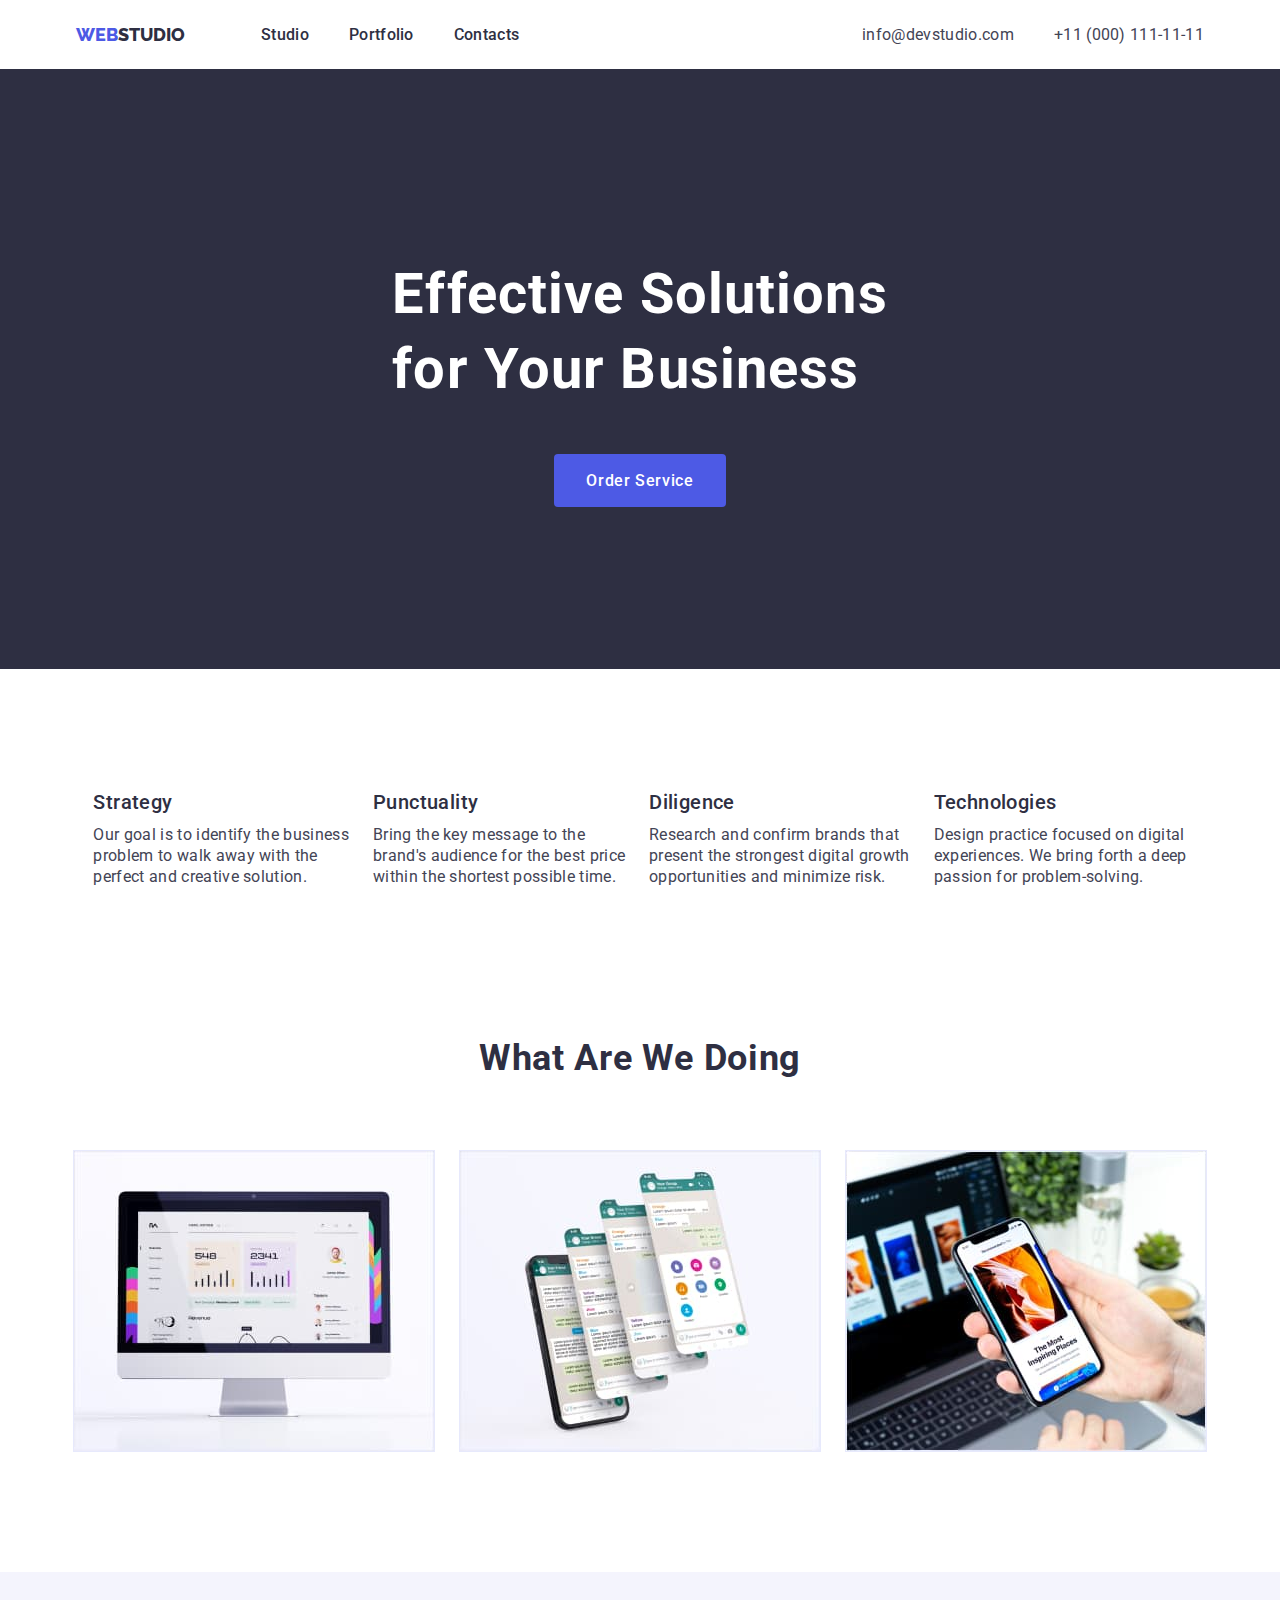
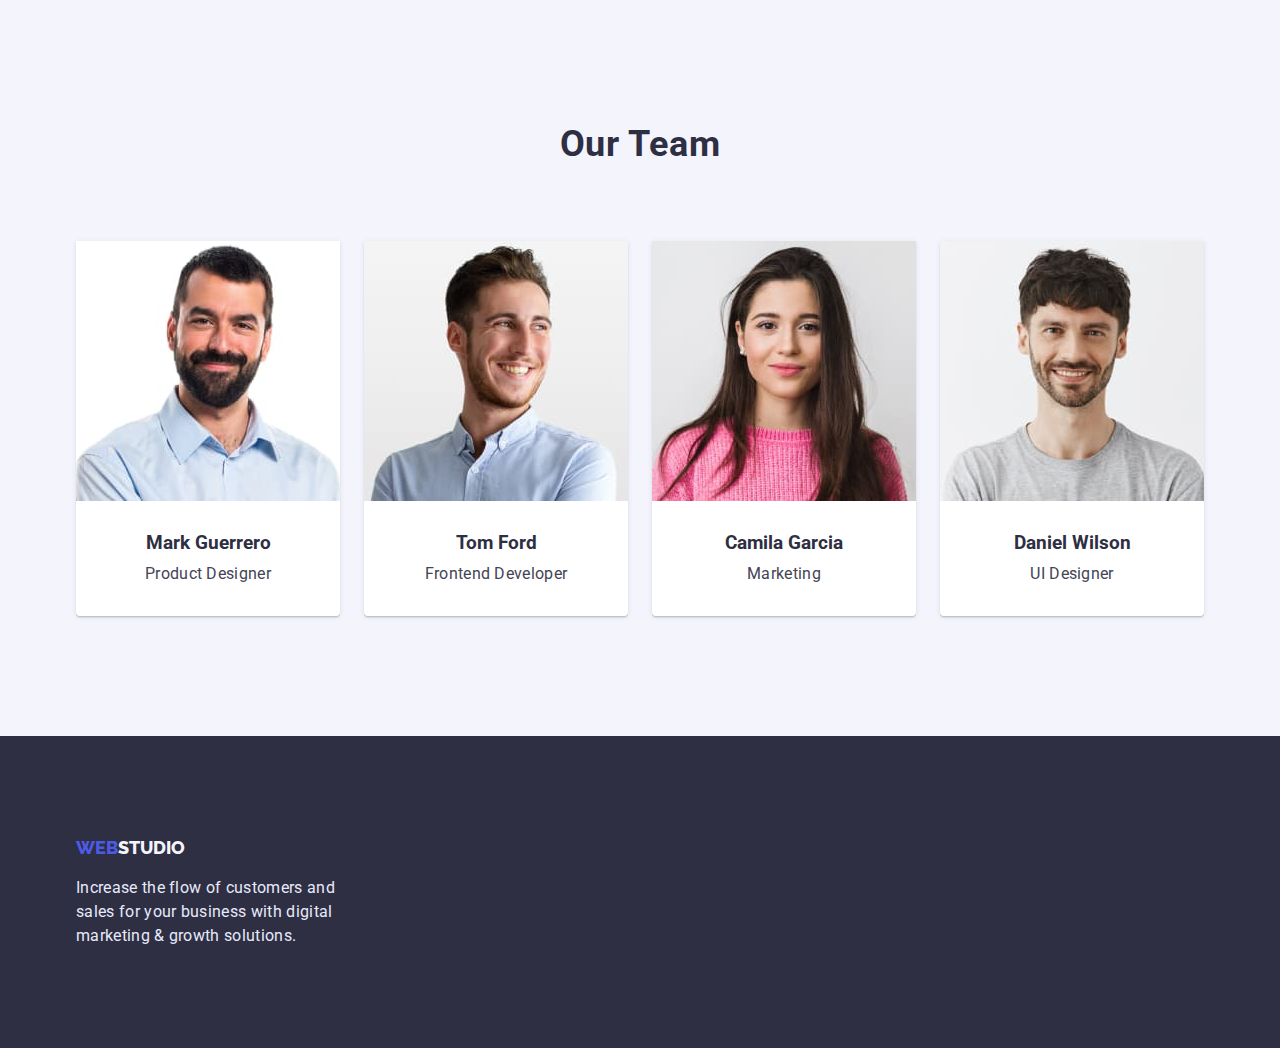
==== index.html @ da1dea9c "ok" ====
<!DOCTYPE html>
<html lang="en">
  <head>
    <meta charset="UTF-8" />
    <meta http-equiv="X-UA-Compatible" content="IE=edge" />
    <meta name="viewport" content="width=device-width, initial-scale=1.0" />
    <title>Main Page</title>
    <link rel="preconnect" href="https://fonts.googleapis.com" />
    <link rel="preconnect" href="https://fonts.gstatic.com" crossorigin />
    <link
      href="https://fonts.googleapis.com/css2?family=Raleway:wght@800&family=Roboto:wght@400;500;700&display=swap"
      rel="stylesheet"
    />
    <link
      rel="stylesheet"
      href="https://cdnjs.cloudflare.com/ajax/libs/modern-normalize/1.1.0/modern-normalize.min.css"
    />
    <link href="./css/styles.css" rel="stylesheet" />
  </head>
  <body>
    <header class="section">
      <div class="container">
        <nav class="main-nav">
          <a class="logo-studio link" href="./index.html">
            <span class="web-logo link">WEB</span>STUDIO</a
          >
          <ul class="list site-nav">
            <li class="item">
              <a class="link-header link" href="./index.html">Studio</a>
            </li>
            <li class="item">
              <a class="link-header link" href="./portfolio.html">Portfolio</a>
            </li>
            <li class="item">
              <a class="link-header link" href="">Contacts</a>
            </li>
          </ul>
          <ul class="list tele-mail">
            <li class="contact">
              <a class="link site-contact" href="mailto:info@devstudio.com"
                >info@devstudio.com</a
              >
            </li>
            <li class="contact">
              <a class="link site-contact" href="tel:+110001111111"
                >+11 (000) 111-11-11</a
              >
            </li>
          </ul>
        </nav>
      </div>
    </header>
    <main>
      <section class="hero">
        <div class="container hero-block">
          <h1 class="hero-text">
            Effective Solutions<br />
            for Your Business
          </h1>
          <button class="hero-btn" type="button">Order Service</button>
        </div>
      </section>
      <section class="section feature">
        <div class="container">
          <h2 class="visually-hidden">section 2 main</h2>
          <ul class="list characteristic">
            <li class="title-info">
              <h3 class="title">Strategy</h3>
              <p class="title-text">
                Our goal is to identify the business<br />
                problem to walk away with the<br />
                perfect and creative solution.
              </p>
            </li>
            <li class="title-info">
              <h3 class="title">Punctuality</h3>
              <p class="title-text">
                Bring the key message to the<br />
                brand's audience for the best price <br />within the shortest
                possible time.
              </p>
            </li>
            <li class="title-info">
              <h3 class="title">Diligence</h3>
              <p class="title-text">
                Research and confirm brands that<br />
                present the strongest digital growth <br />opportunities and
                minimize risk.
              </p>
            </li>
            <li class="title-info">
              <h3 class="title">Technologies</h3>
              <p class="title-text">
                Design practice focused on digital <br />experiences. We bring
                forth a deep <br />passion for problem-solving.
              </p>
            </li>
          </ul>
        </div>
      </section>
      <section class="section team">
        <div class="container">
          <h2 class="main-page">What are we doing</h2>
          <ul class="list page-doing">
            <li class="we-are">
              <img
                src="./images/photo1.jpg"
                alt="we are make computer with an open web page"
                width="360"
              />
            </li>
            <li class="we-are">
              <img
                src="./images/photo2.jpg"
                alt="we are make new application design"
                width="360"
              />
            </li>
            <li class="we-are">
              <img
                src="./images/photo3.jpg"
                alt="we are make new themes"
                width="360"
              />
            </li>
          </ul>
        </div>
      </section>
      <section class="section main-style">
        <div class="container">
          <h2 class="main-team">Our Team</h2>
          <ul class="list team-name">
            <li class="team-info">
              <img
                src="./images/photo4.jpg.jpg"
                alt="Portfolio Mark"
                width="264"
                height="260"
              />
              <div class="card-block">
                <h3 class="card-title">Mark Guerrero</h3>
                <p class="title-professional">Product Designer</p>
              </div>
            </li>
            <li class="team-info">
              <img
                src="./images/photo5.jpg.jpg"
                alt="Portfolio Tom"
                width="264"
                height="260"
              />
              <div class="card-block">
                <h3 class="card-title">Tom Ford</h3>
                <p class="title-professional">Frontend Developer</p>
              </div>
            </li>
            <li class="team-info">
              <img
                src="./images/photo6.jpg.jpg"
                alt="Portfolio Camila"
                width="264"
                height="260"
              />
              <div class="card-block">
                <h3 class="card-title">Camila Garcia</h3>
                <p class="title-professional">Marketing</p>
              </div>
            </li>
            <li class="team-info">
              <img
                src="./images/photo7.jpg.jpg"
                alt="Portfolio Daniel"
                width="264"
                height="260"
              />
              <div class="card-block">
                <h3 class="card-title">Daniel Wilson</h3>
                <p class="title-professional">UI Designer</p>
              </div>
            </li>
          </ul>
        </div>
      </section>
    </main>
    <footer class="footer">
      <div class="container footer-block">
        <a class="logo-footer link" href="./index.html">
          <span class="web-logo link">WEB</span>STUDIO</a
        >
        <p class="post-footer">
          Increase the flow of customers and<br />
          sales for your business with digital<br />
          marketing & growth solutions.
        </p>
      </div>
    </footer>
  </body>
</html>
---- css/styles.css ----
:root {
  --primary-header: #ffffff;
  --primary-footer: #2e2f42;
  --hover-focus: #4d5ae5;
  --btn: #4d5ae5;
  --pressed-state: #404bbf;
  --dark: #2e2f42;
  --success: #31d0aa;
  --text: #434455;
  --subtle-text: #8e8f99;
  --accent: #e7e9fc;
  --light: #f4f4fd;
}
* {
  box-sizing: border-box;
}

/*---------------------------------BLOK----------------------------------------------------------------------*/
h1 h2 h3 h4 h5 h6 {
  margin: 0;
  padding: 0;
}
p {
  margin: 0;
  padding: 0;
}

img {
  display: block;
}

.container {
  margin-left: auto;
  margin-right: auto;
  width: 1158px;
  padding-left: 15px;
  padding-right: 15px;
}

body {
  font-family: "Roboto", sans-serif;
  background-color: var(--primary-header);
  color: var(--primary-footer);
}
.visually-hidden {
  padding: 0;
  margin: 0;
  position: absolute;
  width: 1px;
  height: 1px;
  margin: -1px;
  border: 0;
  padding: 0;
  white-space: nowrap;
  clip-path: inset(100%);
  clip: rect(0 0 0 0);
  overflow: hidden;
}

.header {
  margin-left: auto;
  margin-right: auto;
  margin-bottom: 96px;
  border-bottom: 1px solid var(--accent);
  box-shadow: 0px 2px 1px rgba(46, 47, 66, 0.08),
    0px 1px 1px rgba(46, 47, 66, 0.16), 0px 1px 6px rgba(46, 47, 66, 0.08);
}

.list {
  padding: 0;
  margin: 0;
  list-style: none;
}
.link {
  text-decoration: none;
}

/*header index.html*/
.main-nav {
  align-items: center;
  display: flex;
}

.web-logo {
  color: var(--btn);
}
.web-logo:hover,
.web-logo:focus {
  color: var(--btn);
}
.web-logo {
  font-family: "Raleway", sans-serif;
  font-weight: 800;
  font-size: 18px;
  line-height: 1.33;
}

.logo-studio {
  margin-right: 76px;
}

.logo-studio {
  color: var(--dark);
}
.logo-studio:hover,
.logo-studio:focus {
  color: var(--dark);
}
.logo-studio {
  font-family: "Raleway", sans-serif;
  font-weight: 800;
  font-size: 18px;
  line-height: 1.33;
}
.link-header {
  color: var(--dark);
}
.link-header:hover,
.link-header:focus {
  color: var(--hover-focus);
}
.site-nav .item:not(:last-child) {
  margin-right: 40px;
}
.site-nav {
  display: flex;
}
.link-header {
  padding-top: 24px;
  padding-bottom: 24px;
  font-weight: 500;
  font-size: 16px;
  line-height: 1.33;
  letter-spacing: 0.02em;
}
.site-contact {
  color: var(--text);
}

.site-contact {
  display: block;
  padding-top: 24px;
  padding-bottom: 24px;
}

.site-contact:hover,
.site-contact:focus {
  color: var(--hover-focus);
}
.site-contact {
  font-size: 16px;
  line-height: 1.33;
  letter-spacing: 0.02em;
}
.tele-mail {
  font-style: normal;
  display: flex;
}
.tele-mail .contact:not(:last-child) {
  margin-right: 40px;
}
.tele-mail {
  margin-left: auto;
}

/*----------------------------hero index.html------------------------*/
.hero {
  height: 600px;
  padding-top: 188px;
  padding-bottom: 188px;
}

.hero {
  background-color: var(--dark);
}

.hero-btn {
  cursor: pointer;
  text-align: center;
  display: inline-block;
  border: var(--btn);
  padding: 16px 32px;
  border-radius: 4px;
  min-width: 169px;
  background-color: var(--btn);
  color: var(--primary-header);
}
.hero-btn:hover,
.hero-btn:focus {
  color: var(--primary-header);
}
.hero-btn:hover,
.hero-btn:focus {
  box-shadow: 0px 4px 4px rgba(0, 0, 0, 0.15);
  background-color: var(--hover-focus);
}

.hero-btn {
  display: flex;
  justify-content: center;
  margin: 0px auto;
  font-family: inherit;
  font-weight: 500;
  font-size: 16px;
  line-height: 1.33;
  letter-spacing: 0.04em;
}
.hero-btn {
  background-color: var(--btn);
}
.hero-btn:hover,
.hero-btn:focus {
  background-color: var(--pressed-state);
}

.hero-text {
  display: flex;
  justify-content: center;
  padding-bottom: 48px;
  margin: 0px auto;
  color: var(--primary-header);
  font-size: 56px;
  line-height: 1.33;
  letter-spacing: 0.02em;
}

/*-----------------------we-are-------------------*/

.page-doing {
  display: flex;
  justify-content: center;
  padding-bottom: 120px;
}
.we-are:not(:last-child) {
  margin-right: 24px;
}

.we-are {
  border: 1px solid #e7e9fc;
}

/*title index.html*/
.main-page {
  display: flex;
  justify-content: center;
  margin-bottom: 72px;
}

.main-page {
  font-weight: 700;
  font-size: 36px;
  line-height: 40px;
  text-align: center;
  letter-spacing: 0.02em;
  text-transform: capitalize;
  color: var(--dark);
}

.feature {
  padding-top: 120px;
  padding-bottom: 120px;
}

.team-info:not(:last-child) {
  margin-right: 24px;
}

.team-info {
  background-color: var(--primary-header);
  box-shadow: 0px 1px 6px rgba(46, 47, 66, 0.08),
    0px 1px 1px rgba(46, 47, 66, 0.16), 0px 2px 1px rgba(46, 47, 66, 0.08);
  border-radius: 0px 0px 4px 4px;
}

.card-title {
  display: flex;
  justify-content: center;
  padding: 0;
  margin: 0;
  margin-bottom: 8px;
  color: var(--dark);
}
.title {
  padding: 0;
  margin: 0;
  margin-bottom: 8px;
  font-weight: 500;
  font-size: 20px;
  line-height: 1.33;
  letter-spacing: 0.02em;
}

.characteristic {
  display: flex;
  justify-content: center;
}

.title-info:not(:last-child) {
  margin-right: 24px;
}

.title {
  color: var(--dark);
}
.our-team {
  background-color: var(--light);
}

.card-block {
  padding-top: 32px;
  padding-bottom: 32px;
}

.team-name {
  display: flex;
  justify-content: center;
}

.title-text:not(:last-child) {
  margin-right: 24px;
}
.title-text {
  padding: 0;
  margin: 0;
  font-size: 16px;
  line-height: 1.33;
  letter-spacing: 0.02em;
}
.title-text {
  color: var(--text);
}

.title-professional {
  display: flex;
  justify-content: center;
  font-size: 16px;
  line-height: 1.33;
  letter-spacing: 0.02em;
  color: var(--text);
}

.main-team {
  display: flex;
  justify-content: center;
  margin-bottom: 72px;
  font-size: 36px;
  line-height: 1.33;
  letter-spacing: 0.02em;
}

.main-style {
  padding-top: 120px;
  padding-bottom: 120px;
  background-color: #f4f4fd;
}

.main-team {
  color: var(--dark);
}

/*menu portfolio----------------*/
.header-portfolio {
  border-bottom: 1px solid var(--accent);
  box-shadow: 0px 2px 1px rgba(46, 47, 66, 0.08),
    0px 1px 1px rgba(46, 47, 66, 0.16), 0px 1px 6px rgba(46, 47, 66, 0.08);
}

.btn-portfolio {
  padding-top: 96px;
  padding-bottom: 120px;
}

.work-results {
  display: flex;
  flex-wrap: wrap;
}

.project-card:nth-child(-n + 6) {
  margin-bottom: 48px;
}
.project-card:nth-child(3n) {
  margin-right: 0;
}
.project-card {
  width: 360px;
  margin-right: 24px;
}

.blok-contact {
  font-style: normal;
  display: flex;
  margin-left: auto;
}

.blok-contact .contact:not(:last-child) {
  margin-right: 40px;
}

/*nav-portfolio-------------------------------------*/

/*btn----------------------------------*/
.link-btn:hover,
.link-btn:focus {
  background-color: var(--pressed-state);
  color: var(--primary-header);
  box-shadow: 0px 3px 1px rgba(0, 0, 0, 0.1), 0px 2px 1px rgba(0, 0, 0, 0.08),
    0px 2px 2px rgba(0, 0, 0, 0.12);
}

.btn-block {
  margin-bottom: 72px;
  justify-content: center;
  display: flex;
}

.btn-portfolio .button:not(:last-child) {
  margin-right: 24px;
}
.link-btn {
  display: inline-block;
  text-align: center;
  border: 1px solid #e7e9fc;
  padding: 12px 24px;
  border-radius: 4px;

  cursor: pointer;
  color: var(--btn);
  background-color: var(--accent);
}
.link-btn {
  font-family: inherit;
  font-weight: 500;
  font-size: 16px;
  line-height: 1.33;
  letter-spacing: 0.04em;
}
/*-------------------------BTN-----------------------*/
.btn-all {
  min-width: 69px;
  min-height: 48px;
}
.btn-site {
  min-width: 116px;
  min-height: 48px;
}
.btn-app {
  min-width: 78px;
  min-height: 48px;
}
.btn-design {
  min-width: 101px;
  min-height: 48px;
}
.btn-marketing {
  min-width: 126px;
  min-height: 48px;
}
/*-----------------------------Btn________---------*/

.card {
  display: block;
  padding: 32px 0px 32px 16px;
}
.card {
  border-bottom: 1px solid var(--accent);
}
.card {
  border-left: 1px solid var(--accent);
}

.card {
  border-right: 1px solid var(--accent);
}

.title-project {
  margin: 0px;
  padding: 0;
  color: var(--text);
}

/*-----------------------------footer--------------------------*/
.footer {
  margin-left: auto;
  margin-right: auto;
  padding-top: 100px;
  padding-bottom: 100px;
}

.footer {
  background-color: var(--primary-footer);
}

.logo-footer {
  display: block;
  font-family: "Raleway", sans-serif;
  font-weight: 800;
  font-size: 18px;
  line-height: 1.33;
  margin-bottom: 16px;
}

.logo-footer {
  color: var(--light);
}
.logo-footer:hover,
.logo-footer:focus {
  color: var(--light);
}

.post-footer {
  padding: 0;
  margin: 0;
  font-size: 16px;
  line-height: 24px;
  letter-spacing: 0.02em;
  color: var(--accent);
}
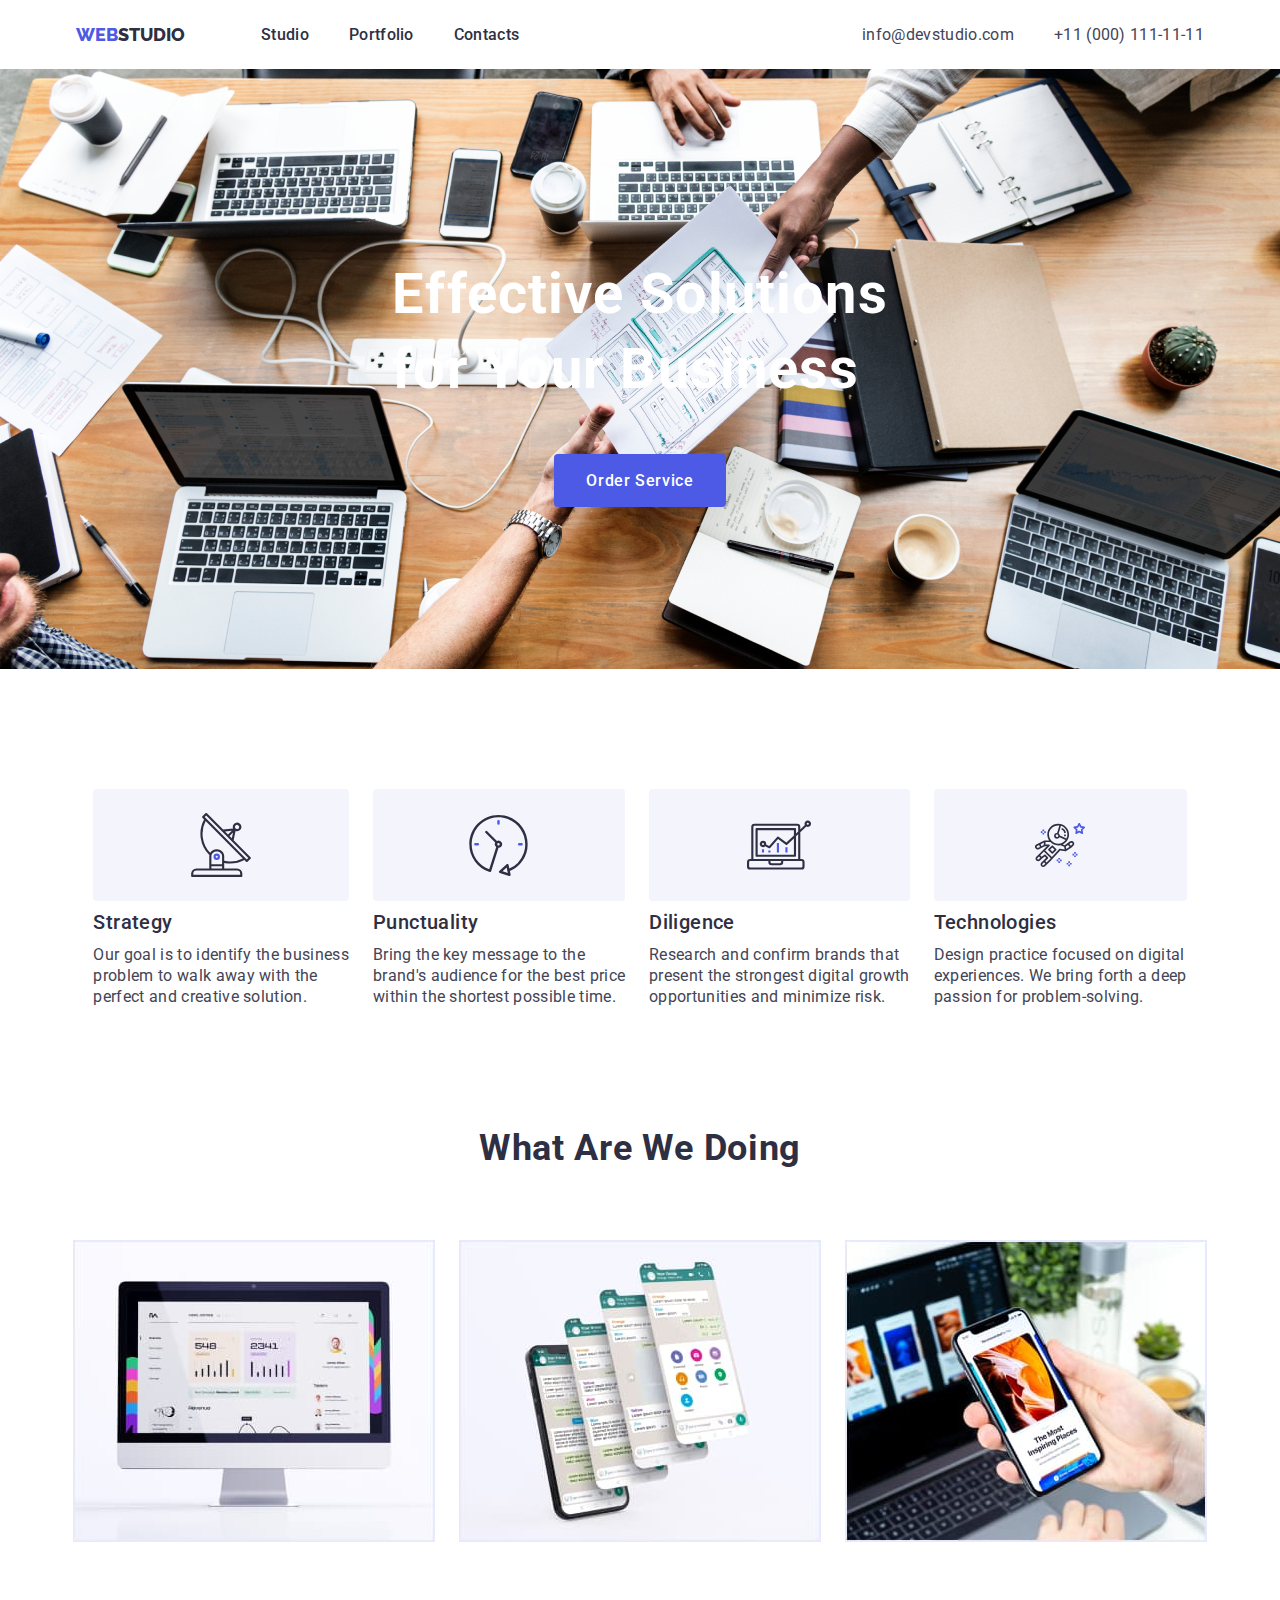
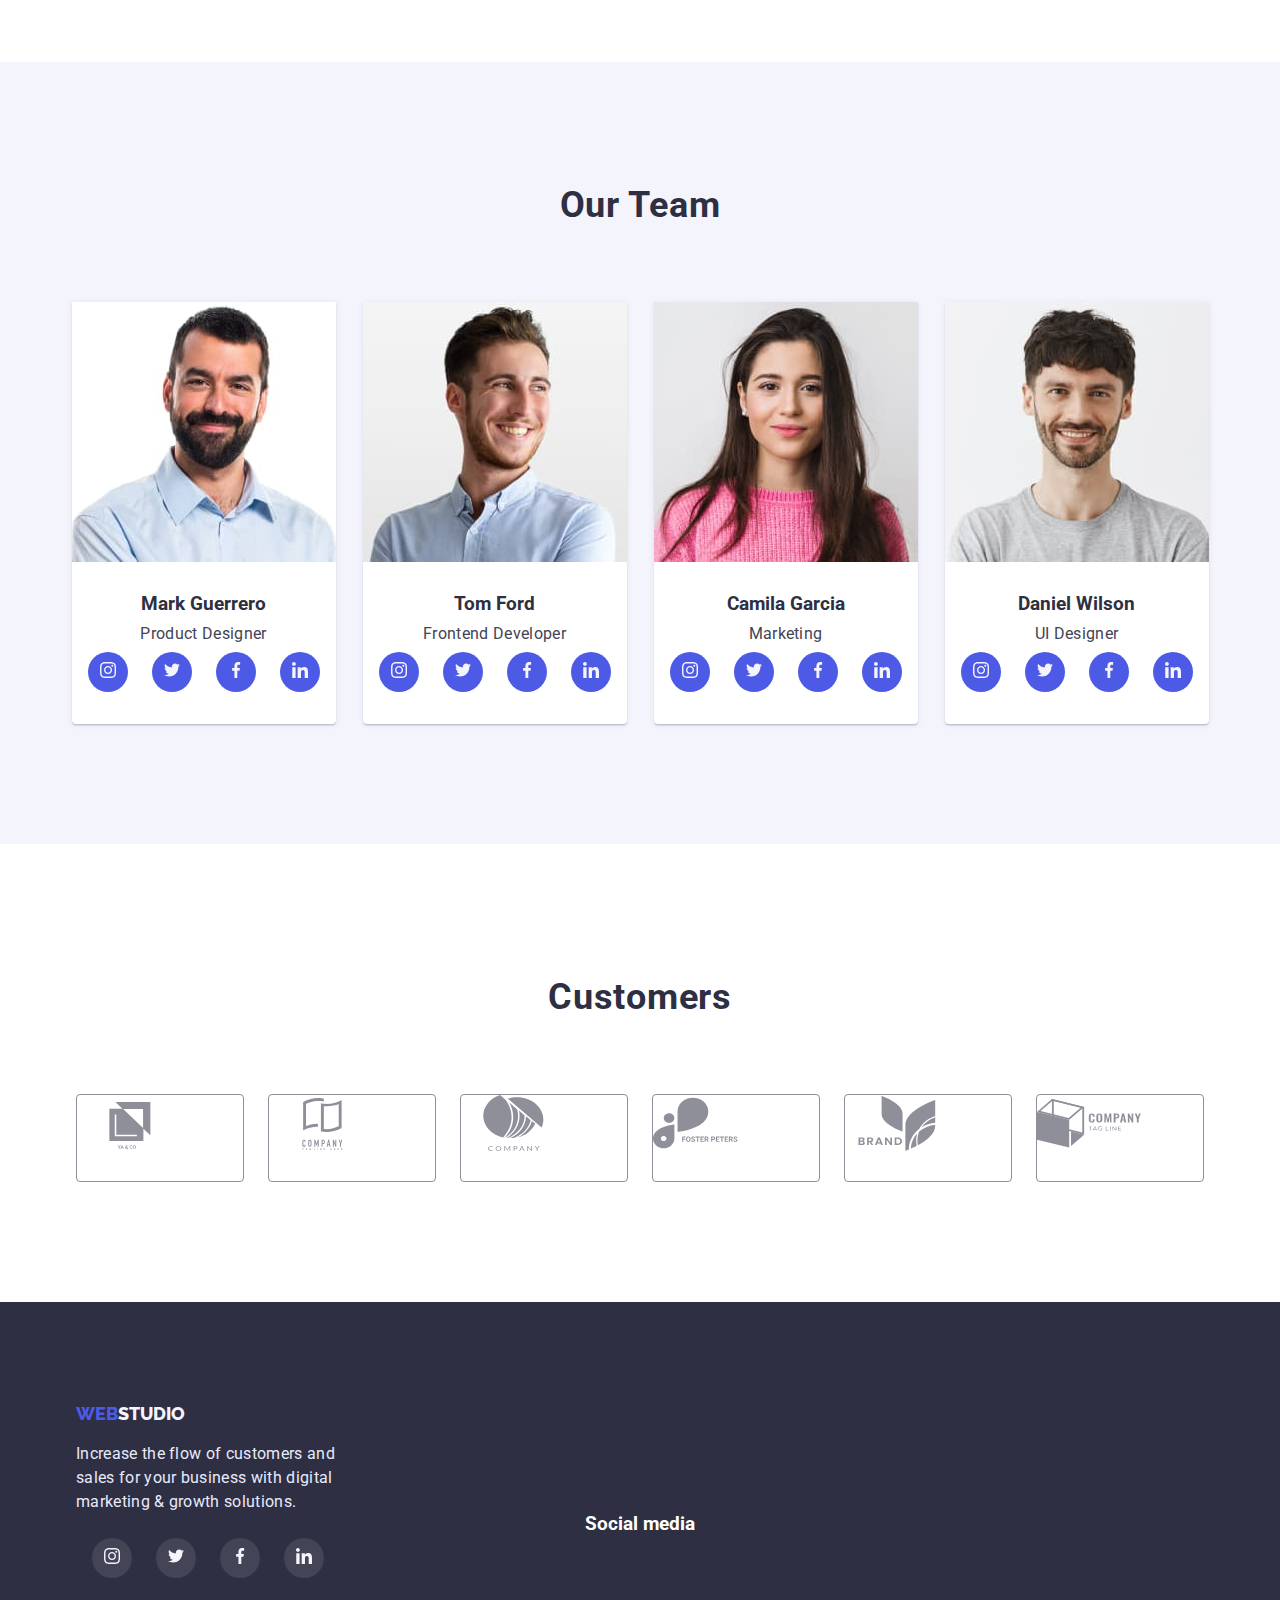
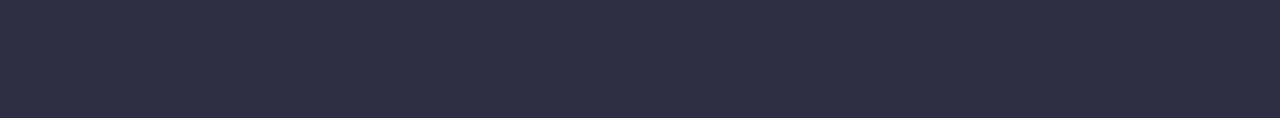
==== commit 77f74d67: "icon logo partners" ====
--- a/index.html
+++ b/index.html
@@ -51,7 +51,7 @@
       </div>
     </header>
     <main>
-      <section class="hero">
+      <section class="hero overlay">
         <div class="container hero-block">
           <h1 class="hero-text">
             Effective Solutions<br />
@@ -64,7 +64,7 @@
         <div class="container">
           <h2 class="visually-hidden">section 2 main</h2>
           <ul class="list characteristic">
-            <li class="title-info">
+            <li class="title-info antenna">
               <h3 class="title">Strategy</h3>
               <p class="title-text">
                 Our goal is to identify the business<br />
@@ -72,7 +72,7 @@
                 perfect and creative solution.
               </p>
             </li>
-            <li class="title-info">
+            <li class="title-info clock">
               <h3 class="title">Punctuality</h3>
               <p class="title-text">
                 Bring the key message to the<br />
@@ -80,7 +80,7 @@
                 possible time.
               </p>
             </li>
-            <li class="title-info">
+            <li class="title-info diagram">
               <h3 class="title">Diligence</h3>
               <p class="title-text">
                 Research and confirm brands that<br />
@@ -88,7 +88,7 @@
                 minimize risk.
               </p>
             </li>
-            <li class="title-info">
+            <li class="title-info astronaut">
               <h3 class="title">Technologies</h3>
               <p class="title-text">
                 Design practice focused on digital <br />experiences. We bring
@@ -140,6 +140,44 @@
               <div class="card-block">
                 <h3 class="card-title">Mark Guerrero</h3>
                 <p class="title-professional">Product Designer</p>
+                <ul class="list  icon-team">
+                  <li class="icon-distance">
+                    <button class="btn-icon">
+                    <svg class="instagram">
+                      <use
+                        href="./images/icons.svg/icons.svg.svg#icon-instagram"
+                      ></use>
+                    </svg>
+                  </button>
+                  </li>
+                  <li class="icon-distance">
+                       <button class="btn-icon">
+                    <svg class="twitter">
+                      <use
+                        href="./images/icons.svg/icons.svg.svg#icon-twitter"
+                      ></use>
+                    </svg>
+                  </button>
+                  </li>
+                  <li  class="icon-distance">
+                     <button class="btn-icon">
+                    <svg class="facebook">
+                      <use
+                        href="./images/icons.svg/icons.svg.svg#icon-facebook"
+                      ></use>
+                    </svg>
+                  </button>
+                  </li>
+                  <li class="icon-distance">
+                     <button class="btn-icon">
+                    <svg class="linkedin">
+                      <use
+                        href="./images/icons.svg/icons.svg.svg#icon-linkedin"
+                      ></use>
+                    </svg>
+                  </button>
+                  </li>
+                </ul>
               </div>
             </li>
             <li class="team-info">
@@ -152,6 +190,44 @@
               <div class="card-block">
                 <h3 class="card-title">Tom Ford</h3>
                 <p class="title-professional">Frontend Developer</p>
+                  <ul class="list  icon-team">
+                  <li  class="icon-distance">
+                    <button class="btn-icon">
+                    <svg class="instagram">
+                      <use
+                        href="./images/icons.svg/icons.svg.svg#icon-instagram"
+                      ></use>
+                    </svg>
+                  </button>
+                  </li>
+                  <li  class="icon-distance">
+                       <button class="btn-icon">
+                    <svg class="twitter">
+                      <use
+                        href="./images/icons.svg/icons.svg.svg#icon-twitter"
+                      ></use>
+                    </svg>
+                  </button>
+                  </li>
+                  <li  class="icon-distance">
+                     <button class="btn-icon">
+                    <svg class="facebook">
+                      <use
+                        href="./images/icons.svg/icons.svg.svg#icon-facebook"
+                      ></use>
+                    </svg>
+                  </button>
+                  </li>
+                  <li  class="icon-distance">
+                     <button class="btn-icon">
+                    <svg class="linkedin">
+                      <use
+                        href="./images/icons.svg/icons.svg.svg#icon-linkedin"
+                      ></use>
+                    </svg>
+                  </button>
+                  </li>
+                </ul>
               </div>
             </li>
             <li class="team-info">
@@ -164,7 +240,46 @@
               <div class="card-block">
                 <h3 class="card-title">Camila Garcia</h3>
                 <p class="title-professional">Marketing</p>
+                <ul class="list  icon-team">
+                  <li  class="icon-distance">
+                    <button class="btn-icon">
+                    <svg class="instagram">
+                      <use
+                        href="./images/icons.svg/icons.svg.svg#icon-instagram"
+                      ></use>
+                    </svg>
+                  </button>
+                  </li>
+                  <li  class="icon-distance">
+                       <button class="btn-icon">
+                    <svg class="twitter">
+                      <use
+                        href="./images/icons.svg/icons.svg.svg#icon-twitter"
+                      ></use>
+                    </svg>
+                  </button>
+                  </li>
+                  <li  class="icon-distance">
+                     <button class="btn-icon">
+                    <svg class="facebook">
+                      <use
+                        href="./images/icons.svg/icons.svg.svg#icon-facebook"
+                      ></use>
+                    </svg>
+                  </button>
+                  </li>
+                  <li  class="icon-distance">
+                     <button class="btn-icon">
+                    <svg class="linkedin">
+                      <use
+                        href="./images/icons.svg/icons.svg.svg#icon-linkedin"
+                      ></use>
+                    </svg>
+                  </button>
+                  </li>
+                </ul>
               </div>
+              
             </li>
             <li class="team-info">
               <img
@@ -176,10 +291,96 @@
               <div class="card-block">
                 <h3 class="card-title">Daniel Wilson</h3>
                 <p class="title-professional">UI Designer</p>
-              </div>
-            </li>
+                  <ul class="list  icon-team">
+                  <li  class="icon-distance">
+                    <button class="btn-icon">
+                    <svg class="instagram">
+                      <use
+                        href="./images/icons.svg/icons.svg.svg#icon-instagram"
+                      ></use>
+                    </svg>
+                  </button>
+                  </li>
+                  <li  class="icon-distance">
+                       <button class="btn-icon">
+                    <svg class="twitter">
+                      <use
+                        href="./images/icons.svg/icons.svg.svg#icon-twitter"
+                      ></use>
+                    </svg>
+                  </button>
+                  </li>
+                  <li  class="icon-distance">
+                     <button class="btn-icon">
+                    <svg class="facebook">
+                      <use
+                        href="./images/icons.svg/icons.svg.svg#icon-facebook"
+                      ></use>
+                    </svg>
+                  </button>
+                  </li>
+                  <li  class="icon-distance">
+                     <button class="btn-icon">
+                    <svg class="linkedin">
+                      <use
+                        href="./images/icons.svg/icons.svg.svg#icon-linkedin"
+                      ></use>
+                    </svg>
+                  </button>
+                  </li>
+                </ul>
+        </div>
+      </li>
           </ul>
-        </div>
+      </section>
+      <section class="">
+         <div class="container  customers">
+             <h2 class="main-team ">Customers</h2>
+             <ul class="list block-icon">
+              <li class="icon-customers">
+               <a href="">
+                <svg  class="logo-icon">
+                  <use href="./images/icons.svg/icons.svg.svg#icon-logo1-1"></use>
+                </svg>
+               </a>
+              </li>
+              <li class="icon-customers">
+                 <a href="">
+                <svg  class="logo-icon">
+                  <use href="./images/icons.svg/icons.svg.svg#icon-logo2-1"></use>
+                </svg>
+               </a>
+              </li>
+              <li class="icon-customers">
+                  <a href="">
+                <svg  class="logo-icon">
+                  <use href="./images/icons.svg/icons.svg.svg#icon-logo3-1"></use>
+                </svg>
+               </a>
+              </li>
+              <li class="icon-customers">
+                  <a href="">
+                <svg  class="logo-icon">
+                  <use href="./images/icons.svg/icons.svg.svg#icon-logo4-1"></use>
+                </svg>
+               </a>
+              </li>
+              <li class="icon-customers">
+                  <a href="">
+                <svg  class="logo-icon">
+                  <use href="./images/icons.svg/icons.svg.svg#icon-logo5-1"></use>
+                </svg>
+               </a>
+              </li>
+              <li class="icon-customers">
+                  <a href="">
+                <svg  class="logo-icon">
+                  <use href="./images/icons.svg/icons.svg.svg#icon-logo6-1"></use>
+                </svg>
+               </a>
+              </li>
+             </ul>
+          </div>
       </section>
     </main>
     <footer class="footer">
@@ -192,6 +393,41 @@
           sales for your business with digital<br />
           marketing & growth solutions.
         </p>
+        <h3 class="card-media">Social media</h3>
+               <ul class="list  social-link">
+<li class="icon-distance  ">
+    <button class="icon-footer">
+                    <svg class="media-footer">
+                      <use
+                        href="./images/icons.svg/icons.svg.svg#icon-instagram"
+                      ></use>
+                    </svg>
+                  </button>
+</li>
+<li class="icon-distance"> <button class="icon-footer">
+                    <svg class="media-footer">
+                      <use
+                        href="./images/icons.svg/icons.svg.svg#icon-twitter"
+                      ></use>
+                    </svg>
+                  </button></li>
+<li class="icon-distance"> <button class="icon-footer">
+                    <svg class="media-footer">
+                      <use
+                        href="./images/icons.svg/icons.svg.svg#icon-facebook"
+                      ></use>
+                    </svg>
+                  </button></li>
+<li class="icon-distance">
+  <button class="icon-footer">
+                    <svg class="media-footer">
+                      <use
+                        href="./images/icons.svg/icons.svg.svg#icon-linkedin"
+                      ></use>
+                    </svg>
+                  </button>
+</li>
+        </ul>
       </div>
     </footer>
   </body>
--- a/css/styles.css
+++ b/css/styles.css
@@ -216,20 +216,32 @@
 .hero-text {
   display: flex;
   justify-content: center;
-  padding-bottom: 48px;
-  margin: 0px auto;
+  margin-bottom: 48px;
+  margin-top: 0px;
+  margin-left: auto;
+  margin-right: auto;
   color: var(--primary-header);
   font-size: 56px;
   line-height: 1.33;
   letter-spacing: 0.02em;
 }
 
+.overlay {
+  background-repeat: no-repeat;
+  max-width: 1440px;
+  max-height: 600px;
+  margin-left: auto;
+  margin-right: auto;
+  background-image: url("../images/people-office.jpg");
+  background-position: center;
+  background-size: cover;
+}
+
 /*-----------------------we-are-------------------*/
 
 .page-doing {
   display: flex;
   justify-content: center;
-  padding-bottom: 120px;
 }
 .we-are:not(:last-child) {
   margin-right: 24px;
@@ -240,6 +252,9 @@
 }
 
 /*title index.html*/
+.team {
+  padding-bottom: 120px;
+}
 .main-page {
   display: flex;
   justify-content: center;
@@ -247,6 +262,7 @@
 }
 
 .main-page {
+  margin-top: 0px;
   font-weight: 700;
   font-size: 36px;
   line-height: 40px;
@@ -261,8 +277,62 @@
   padding-bottom: 120px;
 }
 
+.card-title {
+  display: flex;
+  justify-content: center;
+  padding: 0;
+  margin: 0;
+  margin-bottom: 8px;
+  color: var(--dark);
+}
+.title {
+  padding: 0;
+  margin: 0;
+  margin-bottom: 8px;
+  font-weight: 500;
+  font-size: 20px;
+  line-height: 1.33;
+  letter-spacing: 0.02em;
+}
+
+.characteristic {
+  display: flex;
+  justify-content: center;
+}
+
+.title-info::before {
+  height: 112px;
+  display: block;
+  content: "";
+  background-size: contain;
+  background-repeat: no-repeat;
+  background-position: center;
+  background-color: var(--light);
+  border-radius: 4px;
+  margin-bottom: 8px;
+}
+
+.antenna::before {
+  background-image: url(../images/icons.svg/antenna.svg);
+  background-size: 59.72px;
+}
+.clock::before {
+  background-image: url(../images/icons.svg/clock.svg);
+  background-size: 61.22px;
+}
+
+.diagram::before {
+  background-image: url(../images/icons.svg/diagram.svg);
+  background-size: 64px;
+}
+
+.astronaut::before {
+  background-image: url(../images/icons.svg/asttronaut.svg);
+  background-size: 50.13px;
+}
+
 .team-info:not(:last-child) {
-  margin-right: 24px;
+  margin-right: 27px;
 }
 
 .team-info {
@@ -272,29 +342,6 @@
   border-radius: 0px 0px 4px 4px;
 }
 
-.card-title {
-  display: flex;
-  justify-content: center;
-  padding: 0;
-  margin: 0;
-  margin-bottom: 8px;
-  color: var(--dark);
-}
-.title {
-  padding: 0;
-  margin: 0;
-  margin-bottom: 8px;
-  font-weight: 500;
-  font-size: 20px;
-  line-height: 1.33;
-  letter-spacing: 0.02em;
-}
-
-.characteristic {
-  display: flex;
-  justify-content: center;
-}
-
 .title-info:not(:last-child) {
   margin-right: 24px;
 }
@@ -331,6 +378,7 @@
 }
 
 .title-professional {
+  margin-bottom: 8px;
   display: flex;
   justify-content: center;
   font-size: 16px;
@@ -342,6 +390,7 @@
 .main-team {
   display: flex;
   justify-content: center;
+  margin-top: 0px;
   margin-bottom: 72px;
   font-size: 36px;
   line-height: 1.33;
@@ -356,6 +405,83 @@
 
 .main-team {
   color: var(--dark);
+}
+
+.icon-team {
+  display: flex;
+}
+
+.icon-distance:nth-of-type(1) {
+  margin-left: 16px;
+}
+
+.icon-distance:not(:last-child) {
+  margin-right: 24px;
+}
+
+.btn-icon {
+  margin-top: 8px;
+  cursor: pointer;
+  border-radius: 50%;
+  margin: 0;
+  border: none;
+  padding: 0px;
+  width: 40px;
+  height: 40px;
+  background-color: var(--btn);
+}
+
+.btn-icon:hover {
+  background-color: var(--pressed-state);
+}
+
+.instagram {
+  width: 16px;
+  height: 16px;
+}
+
+.twitter {
+  width: 16px;
+  height: 16px;
+}
+
+.facebook {
+  width: 16px;
+  height: 16px;
+}
+
+.linkedin {
+  width: 16px;
+  height: 16px;
+}
+.block-icon {
+  display: flex;
+}
+.customers {
+  padding-top: 130px;
+  padding-bottom: 120px;
+}
+.icon-customers:not(:last-child) {
+  margin-right: 24px;
+}
+
+.icon-customers {
+  height: 88px;
+  width: 168px;
+  border: 1px solid #8e8f99;
+  border-radius: 4px;
+}
+
+.icon-customers:hover,
+.icon-customers:focus {
+  border: 1px solid var(--pressed-state);
+  border-radius: 4px;
+}
+
+.logo-icon {
+  fill: var(--subtle-text);
+  width: 104px;
+  height: 56px;
 }
 
 /*menu portfolio----------------*/
@@ -365,40 +491,13 @@
     0px 1px 1px rgba(46, 47, 66, 0.16), 0px 1px 6px rgba(46, 47, 66, 0.08);
 }
 
+/*btn portfolio----------------------------------*/
+
 .btn-portfolio {
   padding-top: 96px;
   padding-bottom: 120px;
 }
 
-.work-results {
-  display: flex;
-  flex-wrap: wrap;
-}
-
-.project-card:nth-child(-n + 6) {
-  margin-bottom: 48px;
-}
-.project-card:nth-child(3n) {
-  margin-right: 0;
-}
-.project-card {
-  width: 360px;
-  margin-right: 24px;
-}
-
-.blok-contact {
-  font-style: normal;
-  display: flex;
-  margin-left: auto;
-}
-
-.blok-contact .contact:not(:last-child) {
-  margin-right: 40px;
-}
-
-/*nav-portfolio-------------------------------------*/
-
-/*btn----------------------------------*/
 .link-btn:hover,
 .link-btn:focus {
   background-color: var(--pressed-state);
@@ -455,7 +554,24 @@
   min-width: 126px;
   min-height: 48px;
 }
-/*-----------------------------Btn________---------*/
+
+.work-results {
+  display: flex;
+  flex-wrap: wrap;
+}
+
+/*main portfolio--------------------*/
+
+.project-card:nth-child(-n + 6) {
+  margin-bottom: 48px;
+}
+.project-card:nth-child(3n) {
+  margin-right: 0;
+}
+.project-card {
+  width: 360px;
+  margin-right: 24px;
+}
 
 .card {
   display: block;
@@ -472,12 +588,28 @@
   border-right: 1px solid var(--accent);
 }
 
+.card:hover,
+.card:focus {
+  border: 1px solid #f4f4fd;
+  box-shadow: 0px 1px 6px rgba(46, 47, 66, 0.08),
+    0px 1px 1px rgba(46, 47, 66, 0.16), 0px 2px 1px rgba(46, 47, 66, 0.08);
+}
+
 .title-project {
   margin: 0px;
   padding: 0;
   color: var(--text);
 }
 
+.blok-contact {
+  font-style: normal;
+  display: flex;
+  margin-left: auto;
+}
+
+.blok-contact .contact:not(:last-child) {
+  margin-right: 40px;
+}
 /*-----------------------------footer--------------------------*/
 .footer {
   margin-left: auto;
@@ -515,3 +647,35 @@
   letter-spacing: 0.02em;
   color: var(--accent);
 }
+/*------------------------icons footer---------------*/
+.social-link {
+  display: flex;
+  width: 208px;
+  height: 80px;
+}
+
+.card-media {
+  display: flex;
+  justify-content: center;
+  padding: 0;
+  margin: 0;
+  height: 24px;
+  color: var(--primary-header);
+}
+
+.icon-footer {
+  background-color: rgba(255, 255, 255, 0.1);
+  margin-top: 16px;
+  cursor: pointer;
+  border-radius: 50%;
+  margin: 0;
+  border: none;
+  padding: 0px;
+  width: 40px;
+  height: 40px;
+}
+
+.media-footer {
+  width: 16px;
+  height: 16px;
+}
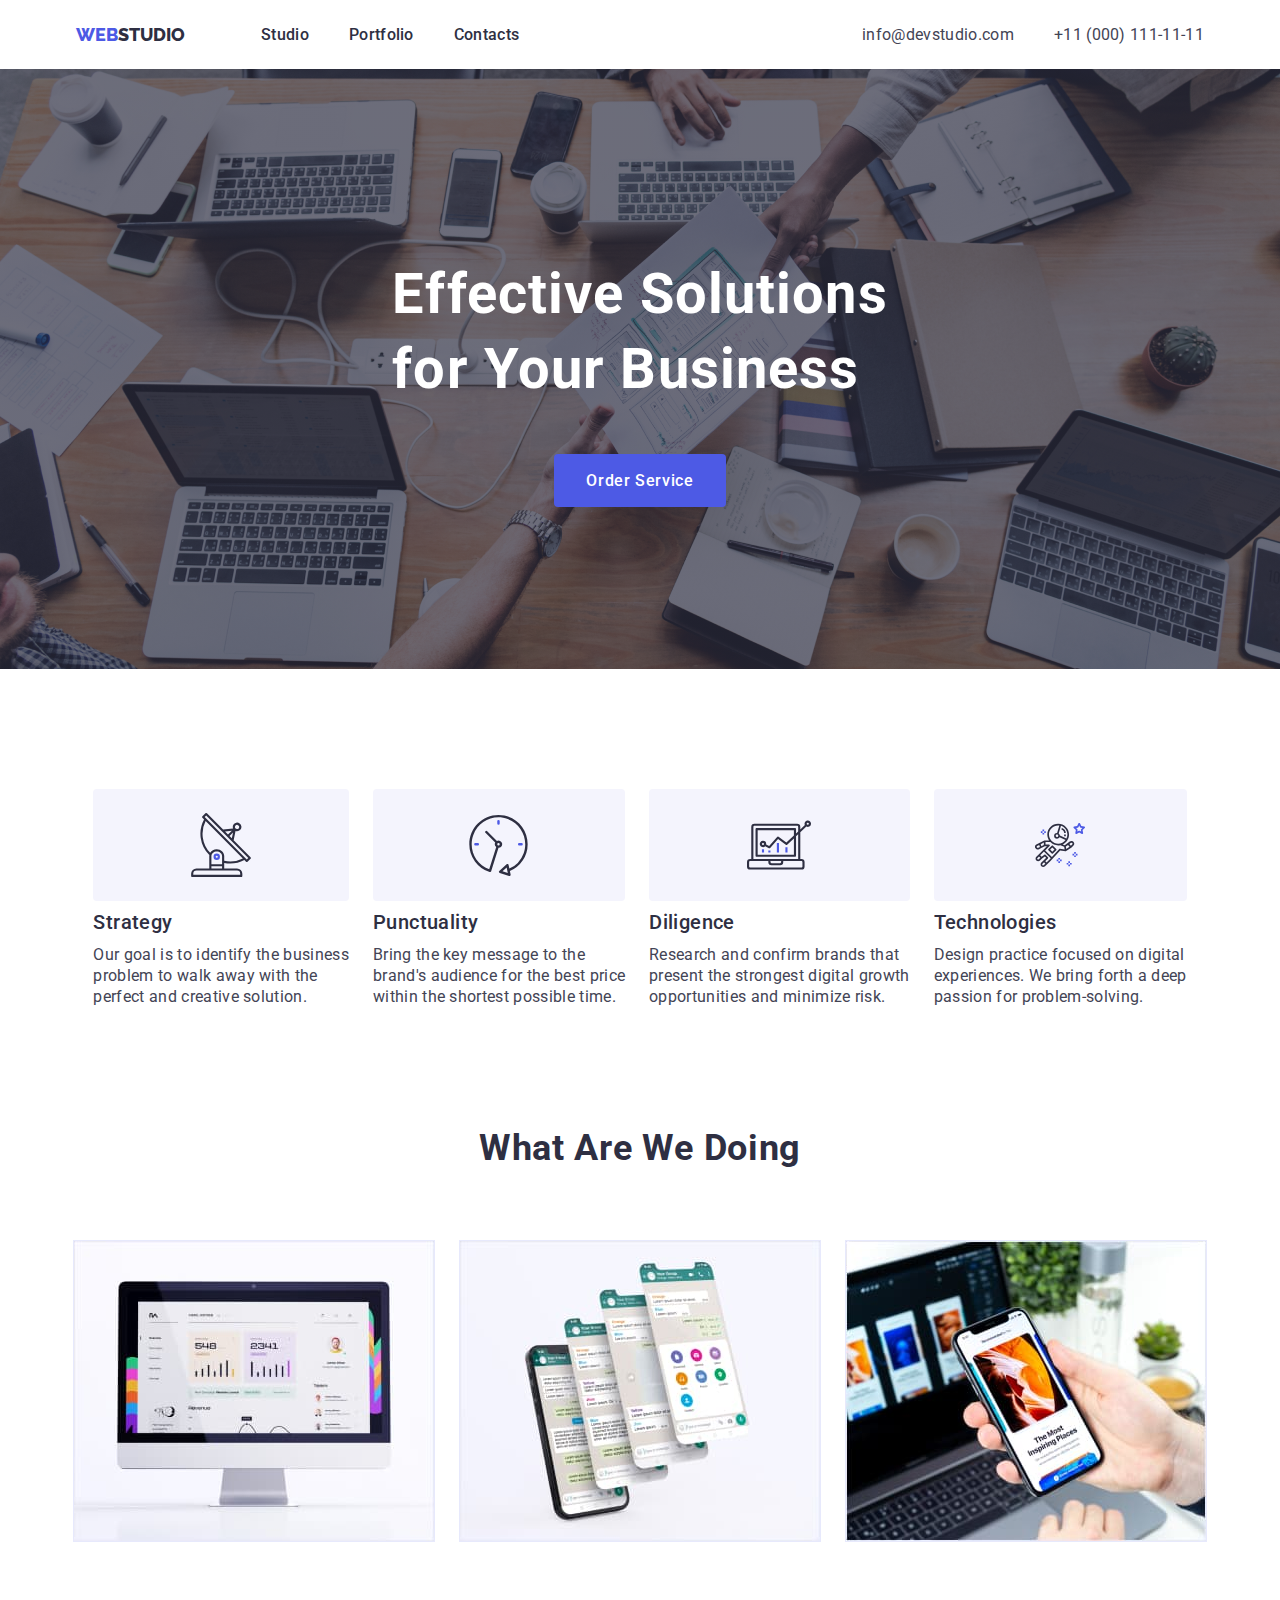
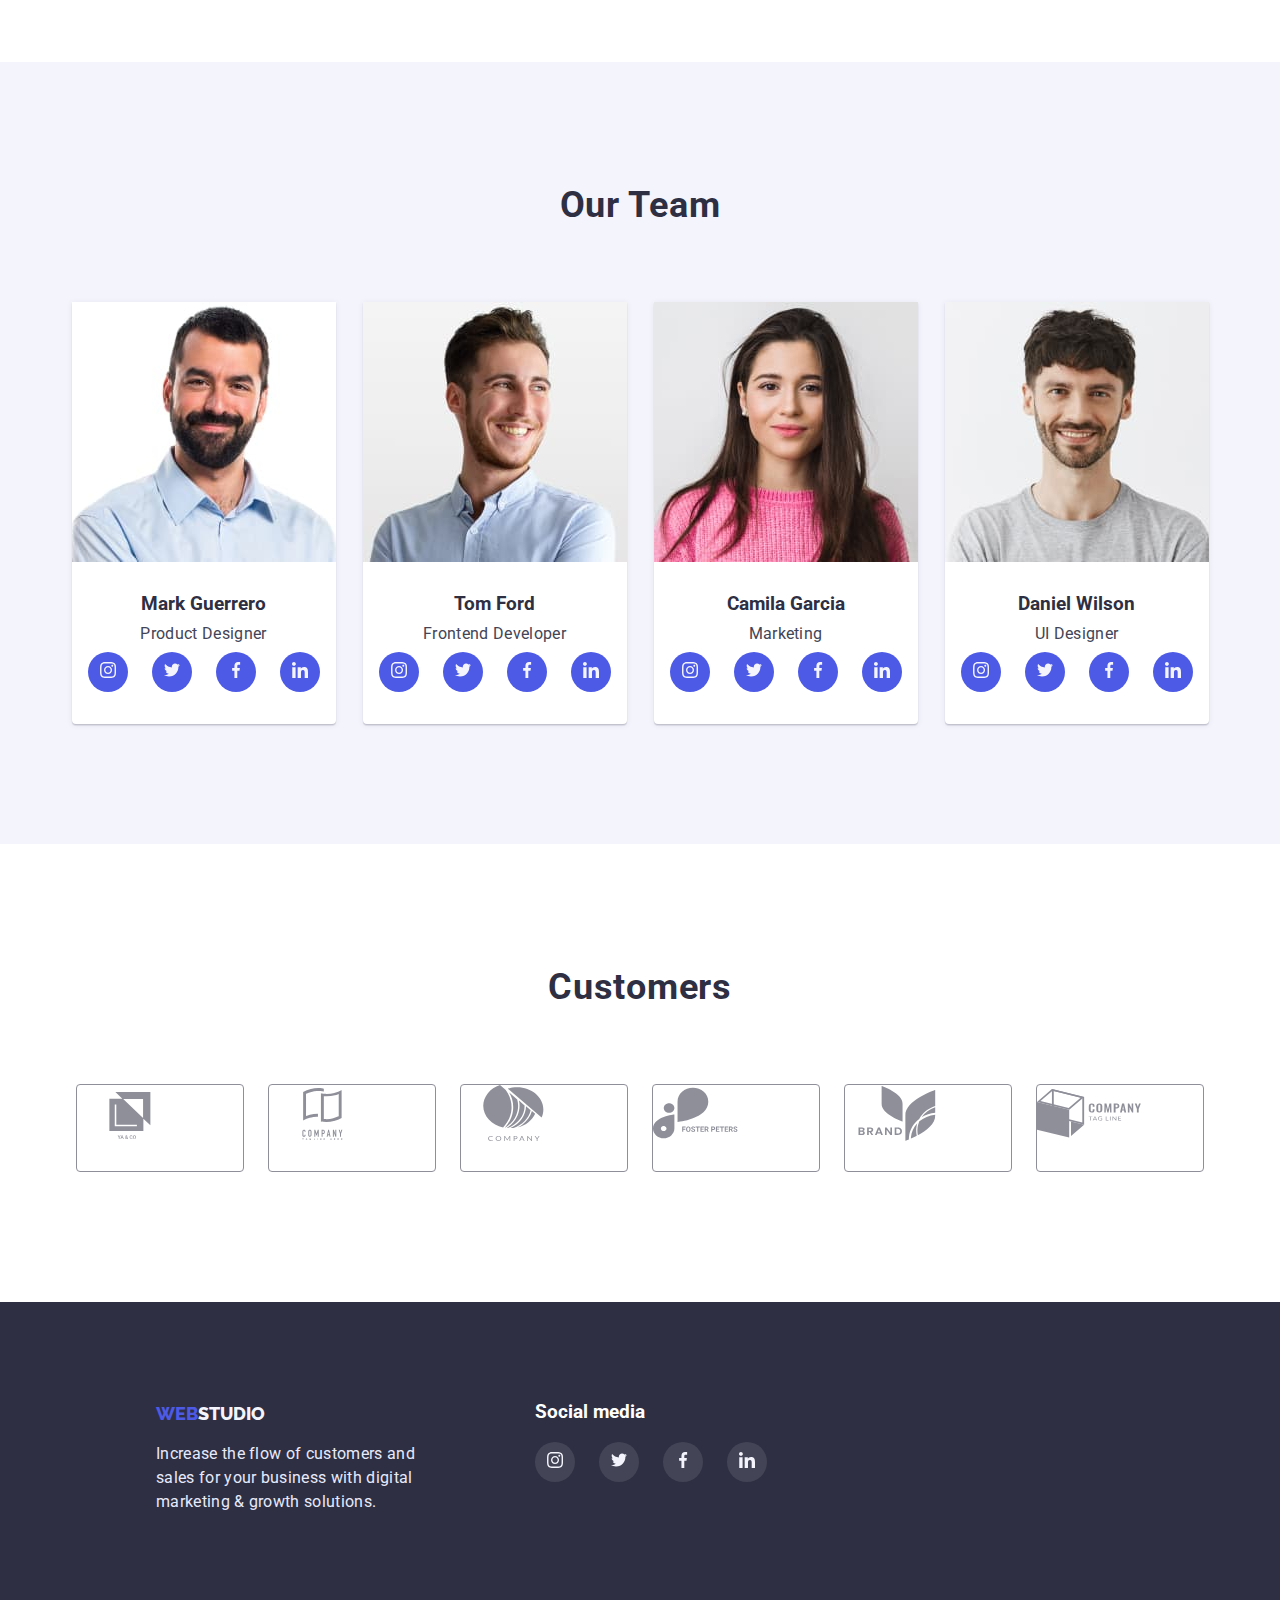
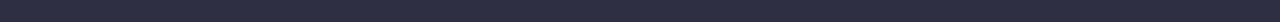
==== commit 8c868899: "customers, footer" ====
--- a/index.html
+++ b/index.html
@@ -52,7 +52,7 @@
     </header>
     <main>
       <section class="hero overlay">
-        <div class="container hero-block">
+        <div class="container">
           <h1 class="hero-text">
             Effective Solutions<br />
             for Your Business
@@ -333,58 +333,47 @@
       </li>
           </ul>
       </section>
-      <section class="">
+      <section class="section">
          <div class="container  customers">
              <h2 class="main-team ">Customers</h2>
-             <ul class="list block-icon">
-              <li class="icon-customers">
-               <a href="">
+            <ul class="list  block-icon">
+              <li class="icons"><a href=""  class="icon-customers">
                 <svg  class="logo-icon">
                   <use href="./images/icons.svg/icons.svg.svg#icon-logo1-1"></use>
                 </svg>
-               </a>
-              </li>
-              <li class="icon-customers">
-                 <a href="">
+              </a> </li>
+               <li class="icons"><a href=""  class="icon-customers">
                 <svg  class="logo-icon">
                   <use href="./images/icons.svg/icons.svg.svg#icon-logo2-1"></use>
                 </svg>
-               </a>
-              </li>
-              <li class="icon-customers">
-                  <a href="">
+              </a> </li>
+                <li class="icons"><a href=""  class="icon-customers">
                 <svg  class="logo-icon">
                   <use href="./images/icons.svg/icons.svg.svg#icon-logo3-1"></use>
                 </svg>
-               </a>
-              </li>
-              <li class="icon-customers">
-                  <a href="">
+              </a> </li>
+                 <li class="icons"><a href=""  class="icon-customers">
                 <svg  class="logo-icon">
                   <use href="./images/icons.svg/icons.svg.svg#icon-logo4-1"></use>
                 </svg>
-               </a>
-              </li>
-              <li class="icon-customers">
-                  <a href="">
+              </a> </li>
+                  <li class="icons"> <a href=""  class="icon-customers">
                 <svg  class="logo-icon">
                   <use href="./images/icons.svg/icons.svg.svg#icon-logo5-1"></use>
                 </svg>
-               </a>
-              </li>
-              <li class="icon-customers">
-                  <a href="">
+              </a></li>
+                   <li class="icons"><a href=""  class="icon-customers">
                 <svg  class="logo-icon">
                   <use href="./images/icons.svg/icons.svg.svg#icon-logo6-1"></use>
                 </svg>
-               </a>
-              </li>
-             </ul>
+              </a></li>
+            </ul>
           </div>
       </section>
     </main>
     <footer class="footer">
-      <div class="container footer-block">
+      <div class="container  block-footer">
+        <div class="block-logo">
         <a class="logo-footer link" href="./index.html">
           <span class="web-logo link">WEB</span>STUDIO</a
         >
@@ -392,10 +381,10 @@
           Increase the flow of customers and<br />
           sales for your business with digital<br />
           marketing & growth solutions.
-        </p>
-        <h3 class="card-media">Social media</h3>
+        </p></div>
+      <div>  <h3 class="card-media">Social media</h3>
                <ul class="list  social-link">
-<li class="icon-distance  ">
+<li class="distance-footer">
     <button class="icon-footer">
                     <svg class="media-footer">
                       <use
@@ -404,21 +393,21 @@
                     </svg>
                   </button>
 </li>
-<li class="icon-distance"> <button class="icon-footer">
+<li class="distance-footer"> <button class="icon-footer">
                     <svg class="media-footer">
                       <use
                         href="./images/icons.svg/icons.svg.svg#icon-twitter"
                       ></use>
                     </svg>
                   </button></li>
-<li class="icon-distance"> <button class="icon-footer">
+<li class="distance-footer"> <button class="icon-footer">
                     <svg class="media-footer">
                       <use
                         href="./images/icons.svg/icons.svg.svg#icon-facebook"
                       ></use>
                     </svg>
                   </button></li>
-<li class="icon-distance">
+<li class="distance-footer">
   <button class="icon-footer">
                     <svg class="media-footer">
                       <use
@@ -428,6 +417,7 @@
                   </button>
 </li>
         </ul>
+      </div>
       </div>
     </footer>
   </body>
--- a/css/styles.css
+++ b/css/styles.css
@@ -29,6 +29,12 @@
   display: block;
 }
 
+.section {
+  margin-left: auto;
+  margin-right: auto;
+  max-width: 1440px;
+}
+
 .container {
   margin-left: auto;
   margin-right: auto;
@@ -232,9 +238,14 @@
   max-height: 600px;
   margin-left: auto;
   margin-right: auto;
-  background-image: url("../images/people-office.jpg");
   background-position: center;
   background-size: cover;
+  background-image: linear-gradient(
+      to right,
+      rgba(46, 47, 66, 0.7),
+      rgba(46, 47, 66, 0.7)
+    ),
+    url("../images/people-office.jpg");
 }
 
 /*-----------------------we-are-------------------*/
@@ -454,18 +465,32 @@
   width: 16px;
   height: 16px;
 }
+/*customers--------------------------*/
+.customers {
+  padding-top: 120px;
+  padding-bottom: 130px;
+}
 .block-icon {
   display: flex;
 }
-.customers {
-  padding-top: 130px;
-  padding-bottom: 120px;
-}
-.icon-customers:not(:last-child) {
+
+.logo-icon {
+  display: block;
+  width: 104px;
+  height: 56px;
+  fill: var(--subtle-text);
+}
+
+.icons:not(:last-child) {
   margin-right: 24px;
 }
 
+.logo-icon:hover,
+.logo-icon:focus {
+  fill: var(--pressed-state);
+}
 .icon-customers {
+  display: block;
   height: 88px;
   width: 168px;
   border: 1px solid #8e8f99;
@@ -474,14 +499,8 @@
 
 .icon-customers:hover,
 .icon-customers:focus {
-  border: 1px solid var(--pressed-state);
+  border: 1px solid #404bbf;
   border-radius: 4px;
-}
-
-.logo-icon {
-  fill: var(--subtle-text);
-  width: 104px;
-  height: 56px;
 }
 
 /*menu portfolio----------------*/
@@ -612,6 +631,7 @@
 }
 /*-----------------------------footer--------------------------*/
 .footer {
+  width: 1440px;
   margin-left: auto;
   margin-right: auto;
   padding-top: 100px;
@@ -620,6 +640,14 @@
 
 .footer {
   background-color: var(--primary-footer);
+}
+
+.block-footer {
+  display: flex;
+}
+
+.block-logo {
+  margin-right: 120px;
 }
 
 .logo-footer {
@@ -649,18 +677,20 @@
 }
 /*------------------------icons footer---------------*/
 .social-link {
+  margin-top: 16px;
   display: flex;
   width: 208px;
   height: 80px;
 }
-
 .card-media {
-  display: flex;
-  justify-content: center;
   padding: 0;
   margin: 0;
   height: 24px;
   color: var(--primary-header);
+}
+
+.distance-footer:not(:last-child) {
+  margin-right: 24px;
 }
 
 .icon-footer {
@@ -675,6 +705,10 @@
   height: 40px;
 }
 
+.icon-footer:hover {
+  background-color: var(--success);
+}
+
 .media-footer {
   width: 16px;
   height: 16px;
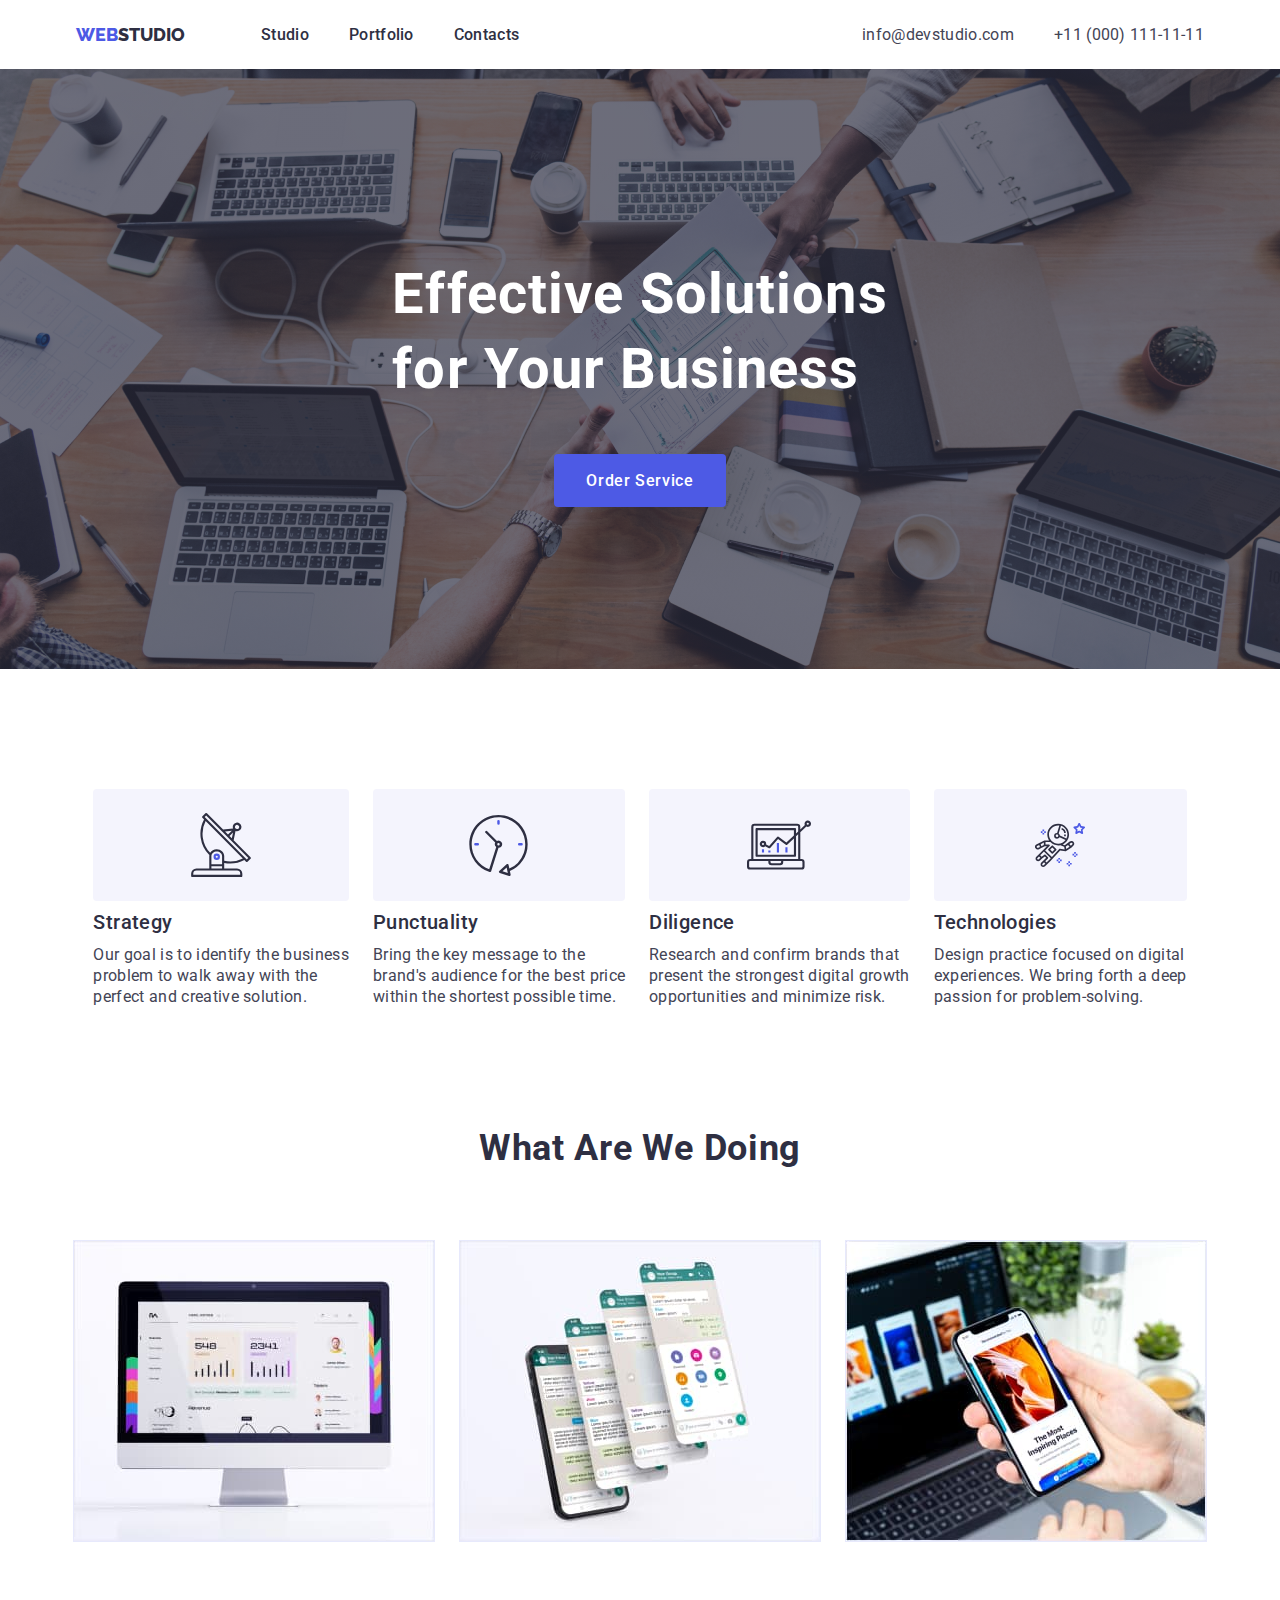
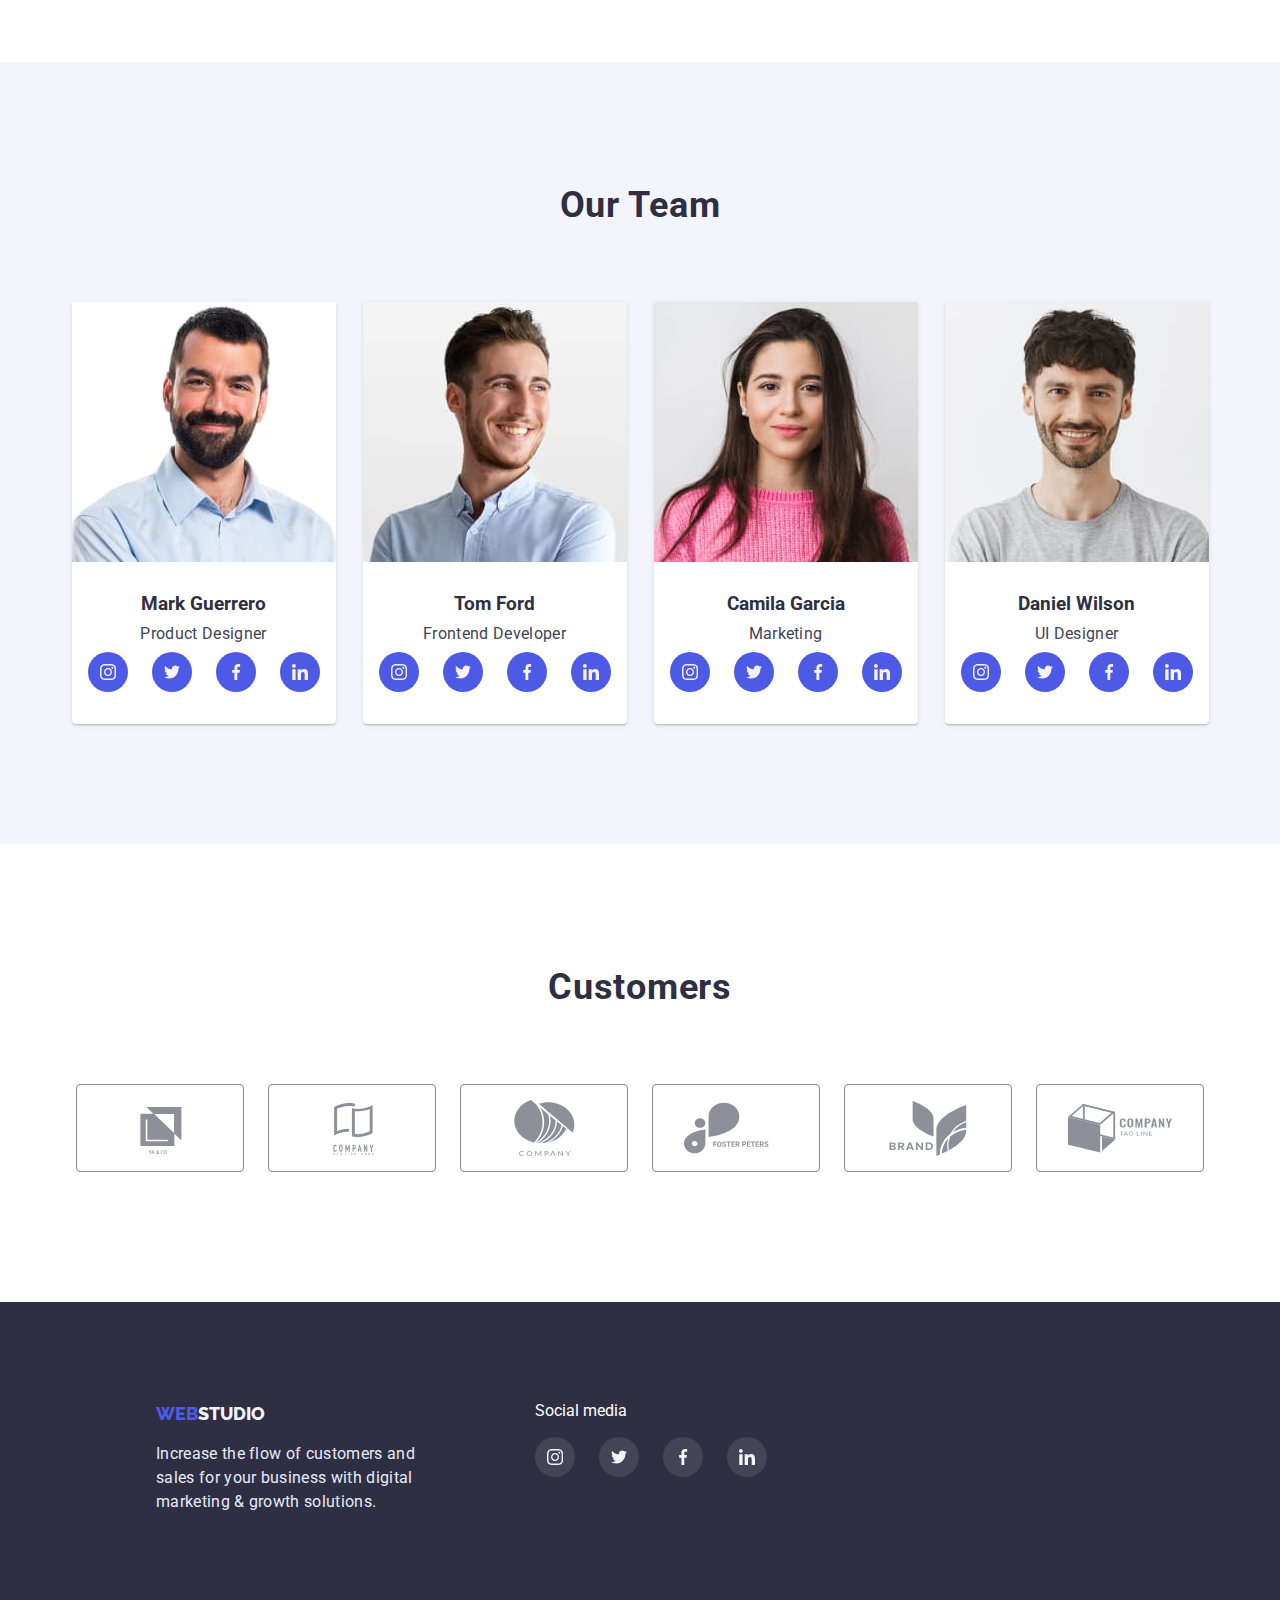
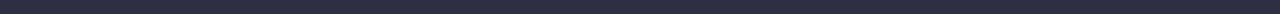
==== commit c91ab18b: "UPGRADE" ====
--- a/index.html
+++ b/index.html
@@ -139,43 +139,43 @@
               />
               <div class="card-block">
                 <h3 class="card-title">Mark Guerrero</h3>
-                <p class="title-professional">Product Designer</p>
-                <ul class="list  icon-team">
-                  <li class="icon-distance">
-                    <button class="btn-icon">
-                    <svg class="instagram">
+                <p class="title-professional">Product Designer</p></div>
+                <div class="icon-team"><ul class="list icon-list">
+                  <li class="icon-distance">
+                    <a href="" class="btn-icon">
+                    <svg class= "media">
                       <use
                         href="./images/icons.svg/icons.svg.svg#icon-instagram"
                       ></use>
                     </svg>
-                  </button>
-                  </li>
-                  <li class="icon-distance">
-                       <button class="btn-icon">
-                    <svg class="twitter">
+                  </a>
+                  </li>
+                  <li class="icon-distance">
+                       <a href="" class="btn-icon">
+                    <svg class= "media">
                       <use
                         href="./images/icons.svg/icons.svg.svg#icon-twitter"
                       ></use>
                     </svg>
-                  </button>
+                  </a>
                   </li>
                   <li  class="icon-distance">
-                     <button class="btn-icon">
-                    <svg class="facebook">
+                     <a href="" class="btn-icon">
+                    <svg class= "media">
                       <use
                         href="./images/icons.svg/icons.svg.svg#icon-facebook"
                       ></use>
                     </svg>
-                  </button>
-                  </li>
-                  <li class="icon-distance">
-                     <button class="btn-icon">
-                    <svg class="linkedin">
+                  </a>
+                  </li>
+                  <li class="icon-distance">
+                     <a href="" class="btn-icon">
+                    <svg class= "media">
                       <use
                         href="./images/icons.svg/icons.svg.svg#icon-linkedin"
                       ></use>
                     </svg>
-                  </button>
+                  </a>
                   </li>
                 </ul>
               </div>
@@ -189,43 +189,43 @@
               />
               <div class="card-block">
                 <h3 class="card-title">Tom Ford</h3>
-                <p class="title-professional">Frontend Developer</p>
-                  <ul class="list  icon-team">
+                <p class="title-professional">Frontend Developer</p></div>
+                  <div class="icon-team"><ul class="list icon-list">
+                  <li class="icon-distance">
+                    <a href="" class="btn-icon">
+                    <svg class= "media">
+                      <use
+                        href="./images/icons.svg/icons.svg.svg#icon-instagram"
+                      ></use>
+                    </svg>
+                  </a>
+                  </li>
+                  <li class="icon-distance">
+                       <a href="" class="btn-icon">
+                    <svg class= "media">
+                      <use
+                        href="./images/icons.svg/icons.svg.svg#icon-twitter"
+                      ></use>
+                    </svg>
+                  </a>
+                  </li>
                   <li  class="icon-distance">
-                    <button class="btn-icon">
-                    <svg class="instagram">
-                      <use
-                        href="./images/icons.svg/icons.svg.svg#icon-instagram"
-                      ></use>
-                    </svg>
-                  </button>
-                  </li>
-                  <li  class="icon-distance">
-                       <button class="btn-icon">
-                    <svg class="twitter">
-                      <use
-                        href="./images/icons.svg/icons.svg.svg#icon-twitter"
-                      ></use>
-                    </svg>
-                  </button>
-                  </li>
-                  <li  class="icon-distance">
-                     <button class="btn-icon">
-                    <svg class="facebook">
+                     <a href="" class="btn-icon">
+                    <svg class= "media">
                       <use
                         href="./images/icons.svg/icons.svg.svg#icon-facebook"
                       ></use>
                     </svg>
-                  </button>
-                  </li>
-                  <li  class="icon-distance">
-                     <button class="btn-icon">
-                    <svg class="linkedin">
+                  </a>
+                  </li>
+                  <li class="icon-distance">
+                     <a href="" class="btn-icon">
+                    <svg class= "media">
                       <use
                         href="./images/icons.svg/icons.svg.svg#icon-linkedin"
                       ></use>
                     </svg>
-                  </button>
+                  </a>
                   </li>
                 </ul>
               </div>
@@ -239,47 +239,46 @@
               />
               <div class="card-block">
                 <h3 class="card-title">Camila Garcia</h3>
-                <p class="title-professional">Marketing</p>
-                <ul class="list  icon-team">
+                <p class="title-professional">Marketing</p></div>
+                <div class="icon-team"><ul class="list icon-list">
+                  <li class="icon-distance">
+                    <a href="" class="btn-icon">
+                    <svg class= "media">
+                      <use
+                        href="./images/icons.svg/icons.svg.svg#icon-instagram"
+                      ></use>
+                    </svg>
+                  </a>
+                  </li>
+                  <li class="icon-distance">
+                       <a href="" class="btn-icon">
+                    <svg class= "media">
+                      <use
+                        href="./images/icons.svg/icons.svg.svg#icon-twitter"
+                      ></use>
+                    </svg>
+                  </a>
+                  </li>
                   <li  class="icon-distance">
-                    <button class="btn-icon">
-                    <svg class="instagram">
-                      <use
-                        href="./images/icons.svg/icons.svg.svg#icon-instagram"
-                      ></use>
-                    </svg>
-                  </button>
-                  </li>
-                  <li  class="icon-distance">
-                       <button class="btn-icon">
-                    <svg class="twitter">
-                      <use
-                        href="./images/icons.svg/icons.svg.svg#icon-twitter"
-                      ></use>
-                    </svg>
-                  </button>
-                  </li>
-                  <li  class="icon-distance">
-                     <button class="btn-icon">
-                    <svg class="facebook">
+                     <a href="" class="btn-icon">
+                    <svg class= "media">
                       <use
                         href="./images/icons.svg/icons.svg.svg#icon-facebook"
                       ></use>
                     </svg>
-                  </button>
-                  </li>
-                  <li  class="icon-distance">
-                     <button class="btn-icon">
-                    <svg class="linkedin">
+                  </a>
+                  </li>
+                  <li class="icon-distance">
+                     <a href="" class="btn-icon">
+                    <svg class= "media">
                       <use
                         href="./images/icons.svg/icons.svg.svg#icon-linkedin"
                       ></use>
                     </svg>
-                  </button>
+                  </a>
                   </li>
                 </ul>
               </div>
-              
             </li>
             <li class="team-info">
               <img
@@ -290,55 +289,56 @@
               />
               <div class="card-block">
                 <h3 class="card-title">Daniel Wilson</h3>
-                <p class="title-professional">UI Designer</p>
-                  <ul class="list  icon-team">
+                <p class="title-professional">UI Designer</p></div>
+                  <div class="icon-team"><ul class="list icon-list">
+                  <li class="icon-distance">
+                    <a href="" class="btn-icon">
+                    <svg class= "media">
+                      <use
+                        href="./images/icons.svg/icons.svg.svg#icon-instagram"
+                      ></use>
+                    </svg>
+                  </a>
+                  </li>
+                  <li class="icon-distance">
+                       <a href="" class="btn-icon">
+                    <svg class= "media">
+                      <use
+                        href="./images/icons.svg/icons.svg.svg#icon-twitter"
+                      ></use>
+                    </svg>
+                  </a>
+                  </li>
                   <li  class="icon-distance">
-                    <button class="btn-icon">
-                    <svg class="instagram">
-                      <use
-                        href="./images/icons.svg/icons.svg.svg#icon-instagram"
-                      ></use>
-                    </svg>
-                  </button>
-                  </li>
-                  <li  class="icon-distance">
-                       <button class="btn-icon">
-                    <svg class="twitter">
-                      <use
-                        href="./images/icons.svg/icons.svg.svg#icon-twitter"
-                      ></use>
-                    </svg>
-                  </button>
-                  </li>
-                  <li  class="icon-distance">
-                     <button class="btn-icon">
-                    <svg class="facebook">
+                     <a href="" class="btn-icon">
+                    <svg class= "media">
                       <use
                         href="./images/icons.svg/icons.svg.svg#icon-facebook"
                       ></use>
                     </svg>
-                  </button>
-                  </li>
-                  <li  class="icon-distance">
-                     <button class="btn-icon">
-                    <svg class="linkedin">
+                  </a>
+                  </li>
+                  <li class="icon-distance">
+                     <a href="" class="btn-icon">
+                    <svg class= "media">
                       <use
                         href="./images/icons.svg/icons.svg.svg#icon-linkedin"
                       ></use>
                     </svg>
-                  </button>
+                  </a>
                   </li>
                 </ul>
-        </div>
+              </div>
       </li>
           </ul>
       </section>
-      <section class="section">
-         <div class="container  customers">
+      <section class="section   customers">
+         <div class="container">
              <h2 class="main-team ">Customers</h2>
             <ul class="list  block-icon">
-              <li class="icons"><a href=""  class="icon-customers">
-                <svg  class="logo-icon">
+              <li class="icons">
+                <a href=""  class="icon-customers">
+                <svg  class=" logo-icon">
                   <use href="./images/icons.svg/icons.svg.svg#icon-logo1-1"></use>
                 </svg>
               </a> </li>
@@ -381,44 +381,48 @@
           Increase the flow of customers and<br />
           sales for your business with digital<br />
           marketing & growth solutions.
-        </p></div>
-      <div>  <h3 class="card-media">Social media</h3>
-               <ul class="list  social-link">
-<li class="distance-footer">
-    <button class="icon-footer">
-                    <svg class="media-footer">
+        </p></div> 
+     <div class="">
+      <p class="card-media">Social media</p>
+      <ul class="list social-link">
+                  <li class="icon-distance">
+                    <a href="" class="icon-footer">
+                    <svg class= "media">
                       <use
                         href="./images/icons.svg/icons.svg.svg#icon-instagram"
                       ></use>
                     </svg>
-                  </button>
-</li>
-<li class="distance-footer"> <button class="icon-footer">
-                    <svg class="media-footer">
+                  </a>
+                  </li>
+                  <li class="icon-distance">
+                       <a href="" class="icon-footer">
+                    <svg class= "media">
                       <use
                         href="./images/icons.svg/icons.svg.svg#icon-twitter"
                       ></use>
                     </svg>
-                  </button></li>
-<li class="distance-footer"> <button class="icon-footer">
-                    <svg class="media-footer">
+                  </a>
+                  </li>
+                  <li  class="icon-distance">
+                     <a href="" class="icon-footer">
+                    <svg class= "media">
                       <use
                         href="./images/icons.svg/icons.svg.svg#icon-facebook"
                       ></use>
                     </svg>
-                  </button></li>
-<li class="distance-footer">
-  <button class="icon-footer">
-                    <svg class="media-footer">
+                  </a>
+                  </li>
+                  <li class="icon-distance">
+                     <a href="" class="icon-footer">
+                    <svg class= "media">
                       <use
                         href="./images/icons.svg/icons.svg.svg#icon-linkedin"
                       ></use>
                     </svg>
-                  </button>
-</li>
-        </ul>
-      </div>
-      </div>
+                  </a>
+                  </li>
+                </ul>
+              </div>
     </footer>
   </body>
 </html>
--- a/css/styles.css
+++ b/css/styles.css
@@ -366,7 +366,6 @@
 
 .card-block {
   padding-top: 32px;
-  padding-bottom: 32px;
 }
 
 .team-name {
@@ -420,10 +419,17 @@
 
 .icon-team {
   display: flex;
-}
-
-.icon-distance:nth-of-type(1) {
-  margin-left: 16px;
+  justify-content: center;
+  padding-bottom: 32px;
+}
+
+.icon-list {
+  display: flex;
+}
+
+.icon-distance {
+  width: 40px;
+  height: 40px;
 }
 
 .icon-distance:not(:last-child) {
@@ -431,14 +437,17 @@
 }
 
 .btn-icon {
+  display: flex;
+  align-items: center;
+  justify-content: center;
+  width: 100%;
+  height: 100%;
   margin-top: 8px;
   cursor: pointer;
   border-radius: 50%;
   margin: 0;
   border: none;
   padding: 0px;
-  width: 40px;
-  height: 40px;
   background-color: var(--btn);
 }
 
@@ -446,25 +455,16 @@
   background-color: var(--pressed-state);
 }
 
-.instagram {
+.btn-icon:focus {
+  background-color: var(--pressed-state);
+}
+
+.media {
+  display: block;
   width: 16px;
   height: 16px;
 }
 
-.twitter {
-  width: 16px;
-  height: 16px;
-}
-
-.facebook {
-  width: 16px;
-  height: 16px;
-}
-
-.linkedin {
-  width: 16px;
-  height: 16px;
-}
 /*customers--------------------------*/
 .customers {
   padding-top: 120px;
@@ -475,31 +475,33 @@
 }
 
 .logo-icon {
-  display: block;
   width: 104px;
   height: 56px;
   fill: var(--subtle-text);
 }
 
+.icons {
+  height: 88px;
+  width: 168px;
+}
+
 .icons:not(:last-child) {
   margin-right: 24px;
 }
 
-.logo-icon:hover,
-.logo-icon:focus {
-  fill: var(--pressed-state);
-}
 .icon-customers {
-  display: block;
-  height: 88px;
-  width: 168px;
+  display: flex;
+  align-items: center;
+  justify-content: center;
+  width: 100%;
+  height: 100%;
   border: 1px solid #8e8f99;
   border-radius: 4px;
 }
 
 .icon-customers:hover,
 .icon-customers:focus {
-  border: 1px solid #404bbf;
+  border: 1px solid var(--pressed-state);
   border-radius: 4px;
 }
 
@@ -588,8 +590,21 @@
   margin-right: 0;
 }
 .project-card {
+  display: block;
   width: 360px;
   margin-right: 24px;
+}
+
+.project-card:hover {
+  border: 1px solid #f4f4fd;
+  box-shadow: 0px 1px 6px rgba(46, 47, 66, 0.08),
+    0px 1px 1px rgba(46, 47, 66, 0.16), 0px 2px 1px rgba(46, 47, 66, 0.08);
+}
+
+.project-card:focus {
+  border: 1px solid #f4f4fd;
+  box-shadow: 0px 1px 6px rgba(46, 47, 66, 0.08),
+    0px 1px 1px rgba(46, 47, 66, 0.16), 0px 2px 1px rgba(46, 47, 66, 0.08);
 }
 
 .card {
@@ -605,13 +620,6 @@
 
 .card {
   border-right: 1px solid var(--accent);
-}
-
-.card:hover,
-.card:focus {
-  border: 1px solid #f4f4fd;
-  box-shadow: 0px 1px 6px rgba(46, 47, 66, 0.08),
-    0px 1px 1px rgba(46, 47, 66, 0.16), 0px 2px 1px rgba(46, 47, 66, 0.08);
 }
 
 .title-project {
@@ -679,37 +687,39 @@
 .social-link {
   margin-top: 16px;
   display: flex;
-  width: 208px;
-  height: 80px;
-}
+}
+
 .card-media {
   padding: 0;
   margin: 0;
-  height: 24px;
   color: var(--primary-header);
 }
-
+.distance-footer {
+  width: 40px;
+  height: 40px;
+}
 .distance-footer:not(:last-child) {
   margin-right: 24px;
 }
 
 .icon-footer {
+  display: flex;
+  align-items: center;
+  justify-content: center;
+  width: 100%;
+  height: 100%;
   background-color: rgba(255, 255, 255, 0.1);
-  margin-top: 16px;
   cursor: pointer;
   border-radius: 50%;
   margin: 0;
   border: none;
   padding: 0px;
-  width: 40px;
-  height: 40px;
 }
 
 .icon-footer:hover {
   background-color: var(--success);
 }
 
-.media-footer {
-  width: 16px;
-  height: 16px;
-}
+.icon-footer:focus {
+  background-color: var(--success);
+}
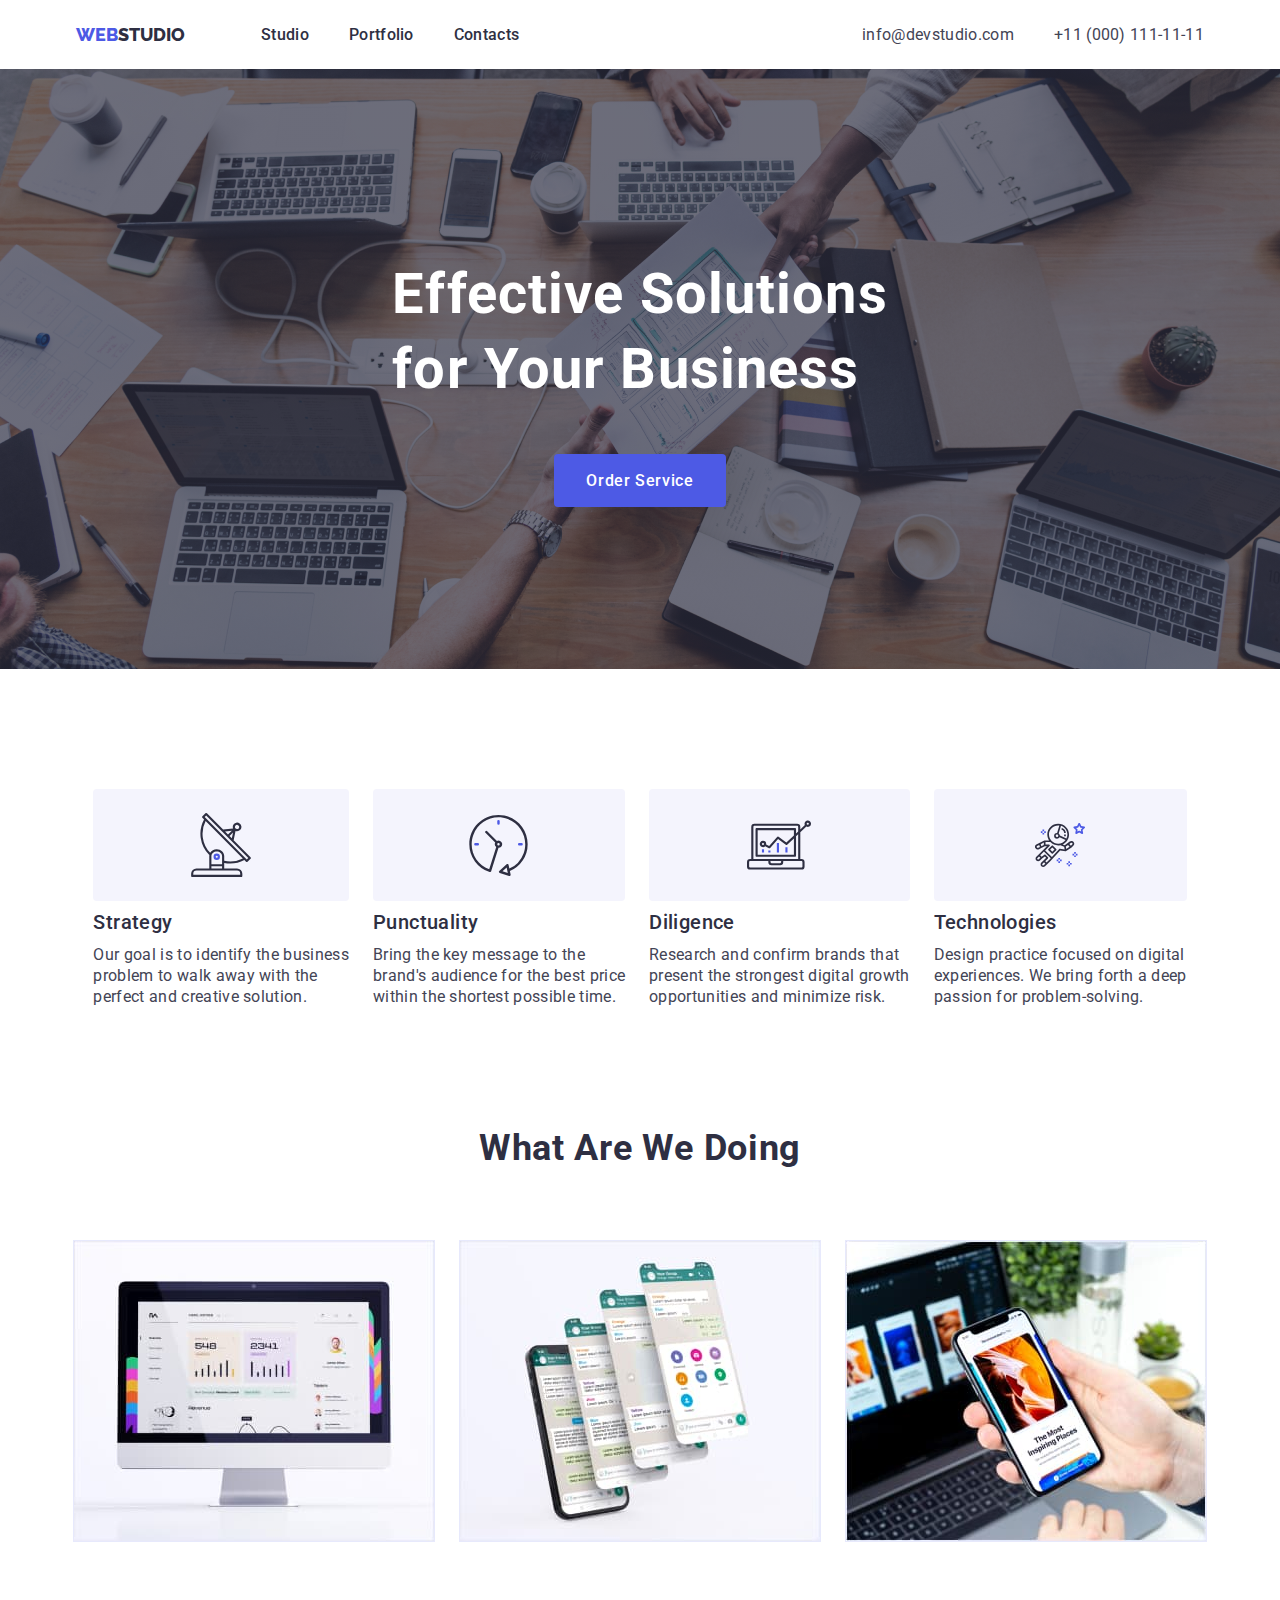
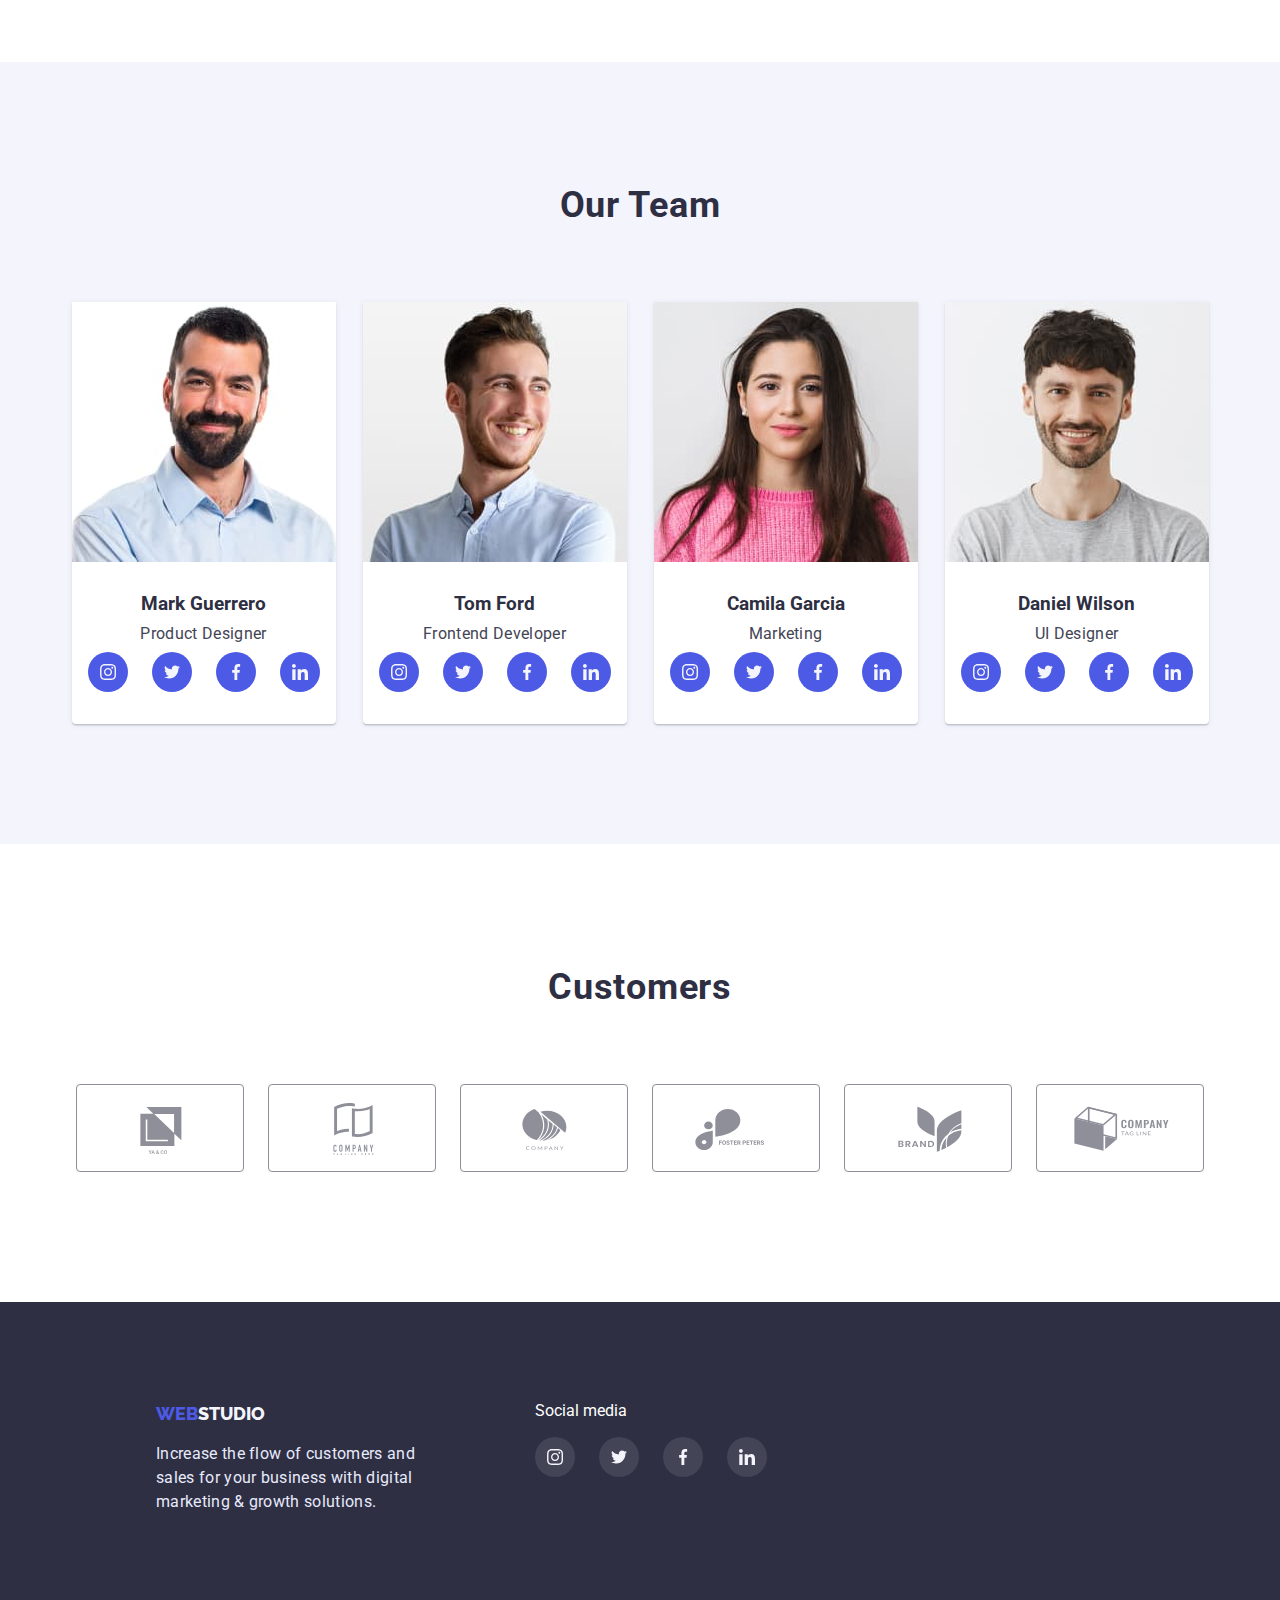
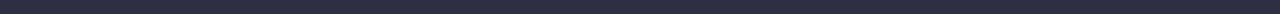
==== commit 58f1028a: "focus, photo klient, div!" ====
--- a/index.html
+++ b/index.html
@@ -139,43 +139,43 @@
               />
               <div class="card-block">
                 <h3 class="card-title">Mark Guerrero</h3>
-                <p class="title-professional">Product Designer</p></div>
-                <div class="icon-team"><ul class="list icon-list">
-                  <li class="icon-distance">
-                    <a href="" class="btn-icon">
-                    <svg class= "media">
-                      <use
-                        href="./images/icons.svg/icons.svg.svg#icon-instagram"
-                      ></use>
-                    </svg>
-                  </a>
-                  </li>
-                  <li class="icon-distance">
-                       <a href="" class="btn-icon">
-                    <svg class= "media">
-                      <use
-                        href="./images/icons.svg/icons.svg.svg#icon-twitter"
-                      ></use>
-                    </svg>
-                  </a>
-                  </li>
-                  <li  class="icon-distance">
-                     <a href="" class="btn-icon">
-                    <svg class= "media">
-                      <use
-                        href="./images/icons.svg/icons.svg.svg#icon-facebook"
-                      ></use>
-                    </svg>
-                  </a>
-                  </li>
-                  <li class="icon-distance">
-                     <a href="" class="btn-icon">
-                    <svg class= "media">
-                      <use
-                        href="./images/icons.svg/icons.svg.svg#icon-linkedin"
-                      ></use>
-                    </svg>
-                  </a>
+                <p class="title-professional">Product Designer</p>
+                <ul class="list icon-list">
+                  <li class="icon-distance">
+                    <a href="" class="btn-icon">
+                      <svg class="media">
+                        <use
+                          href="./images/icons.svg/icons.svg.svg#icon-instagram"
+                        ></use>
+                      </svg>
+                    </a>
+                  </li>
+                  <li class="icon-distance">
+                    <a href="" class="btn-icon">
+                      <svg class="media">
+                        <use
+                          href="./images/icons.svg/icons.svg.svg#icon-twitter"
+                        ></use>
+                      </svg>
+                    </a>
+                  </li>
+                  <li class="icon-distance">
+                    <a href="" class="btn-icon">
+                      <svg class="media">
+                        <use
+                          href="./images/icons.svg/icons.svg.svg#icon-facebook"
+                        ></use>
+                      </svg>
+                    </a>
+                  </li>
+                  <li class="icon-distance">
+                    <a href="" class="btn-icon">
+                      <svg class="media">
+                        <use
+                          href="./images/icons.svg/icons.svg.svg#icon-linkedin"
+                        ></use>
+                      </svg>
+                    </a>
                   </li>
                 </ul>
               </div>
@@ -189,43 +189,43 @@
               />
               <div class="card-block">
                 <h3 class="card-title">Tom Ford</h3>
-                <p class="title-professional">Frontend Developer</p></div>
-                  <div class="icon-team"><ul class="list icon-list">
-                  <li class="icon-distance">
-                    <a href="" class="btn-icon">
-                    <svg class= "media">
-                      <use
-                        href="./images/icons.svg/icons.svg.svg#icon-instagram"
-                      ></use>
-                    </svg>
-                  </a>
-                  </li>
-                  <li class="icon-distance">
-                       <a href="" class="btn-icon">
-                    <svg class= "media">
-                      <use
-                        href="./images/icons.svg/icons.svg.svg#icon-twitter"
-                      ></use>
-                    </svg>
-                  </a>
-                  </li>
-                  <li  class="icon-distance">
-                     <a href="" class="btn-icon">
-                    <svg class= "media">
-                      <use
-                        href="./images/icons.svg/icons.svg.svg#icon-facebook"
-                      ></use>
-                    </svg>
-                  </a>
-                  </li>
-                  <li class="icon-distance">
-                     <a href="" class="btn-icon">
-                    <svg class= "media">
-                      <use
-                        href="./images/icons.svg/icons.svg.svg#icon-linkedin"
-                      ></use>
-                    </svg>
-                  </a>
+                <p class="title-professional">Frontend Developer</p>
+                <ul class="list icon-list">
+                  <li class="icon-distance">
+                    <a href="" class="btn-icon">
+                      <svg class="media">
+                        <use
+                          href="./images/icons.svg/icons.svg.svg#icon-instagram"
+                        ></use>
+                      </svg>
+                    </a>
+                  </li>
+                  <li class="icon-distance">
+                    <a href="" class="btn-icon">
+                      <svg class="media">
+                        <use
+                          href="./images/icons.svg/icons.svg.svg#icon-twitter"
+                        ></use>
+                      </svg>
+                    </a>
+                  </li>
+                  <li class="icon-distance">
+                    <a href="" class="btn-icon">
+                      <svg class="media">
+                        <use
+                          href="./images/icons.svg/icons.svg.svg#icon-facebook"
+                        ></use>
+                      </svg>
+                    </a>
+                  </li>
+                  <li class="icon-distance">
+                    <a href="" class="btn-icon">
+                      <svg class="media">
+                        <use
+                          href="./images/icons.svg/icons.svg.svg#icon-linkedin"
+                        ></use>
+                      </svg>
+                    </a>
                   </li>
                 </ul>
               </div>
@@ -239,43 +239,43 @@
               />
               <div class="card-block">
                 <h3 class="card-title">Camila Garcia</h3>
-                <p class="title-professional">Marketing</p></div>
-                <div class="icon-team"><ul class="list icon-list">
-                  <li class="icon-distance">
-                    <a href="" class="btn-icon">
-                    <svg class= "media">
-                      <use
-                        href="./images/icons.svg/icons.svg.svg#icon-instagram"
-                      ></use>
-                    </svg>
-                  </a>
-                  </li>
-                  <li class="icon-distance">
-                       <a href="" class="btn-icon">
-                    <svg class= "media">
-                      <use
-                        href="./images/icons.svg/icons.svg.svg#icon-twitter"
-                      ></use>
-                    </svg>
-                  </a>
-                  </li>
-                  <li  class="icon-distance">
-                     <a href="" class="btn-icon">
-                    <svg class= "media">
-                      <use
-                        href="./images/icons.svg/icons.svg.svg#icon-facebook"
-                      ></use>
-                    </svg>
-                  </a>
-                  </li>
-                  <li class="icon-distance">
-                     <a href="" class="btn-icon">
-                    <svg class= "media">
-                      <use
-                        href="./images/icons.svg/icons.svg.svg#icon-linkedin"
-                      ></use>
-                    </svg>
-                  </a>
+                <p class="title-professional">Marketing</p>
+                <ul class="list icon-list">
+                  <li class="icon-distance">
+                    <a href="" class="btn-icon">
+                      <svg class="media">
+                        <use
+                          href="./images/icons.svg/icons.svg.svg#icon-instagram"
+                        ></use>
+                      </svg>
+                    </a>
+                  </li>
+                  <li class="icon-distance">
+                    <a href="" class="btn-icon">
+                      <svg class="media">
+                        <use
+                          href="./images/icons.svg/icons.svg.svg#icon-twitter"
+                        ></use>
+                      </svg>
+                    </a>
+                  </li>
+                  <li class="icon-distance">
+                    <a href="" class="btn-icon">
+                      <svg class="media">
+                        <use
+                          href="./images/icons.svg/icons.svg.svg#icon-facebook"
+                        ></use>
+                      </svg>
+                    </a>
+                  </li>
+                  <li class="icon-distance">
+                    <a href="" class="btn-icon">
+                      <svg class="media">
+                        <use
+                          href="./images/icons.svg/icons.svg.svg#icon-linkedin"
+                        ></use>
+                      </svg>
+                    </a>
                   </li>
                 </ul>
               </div>
@@ -289,140 +289,154 @@
               />
               <div class="card-block">
                 <h3 class="card-title">Daniel Wilson</h3>
-                <p class="title-professional">UI Designer</p></div>
-                  <div class="icon-team"><ul class="list icon-list">
-                  <li class="icon-distance">
-                    <a href="" class="btn-icon">
-                    <svg class= "media">
-                      <use
-                        href="./images/icons.svg/icons.svg.svg#icon-instagram"
-                      ></use>
-                    </svg>
-                  </a>
-                  </li>
-                  <li class="icon-distance">
-                       <a href="" class="btn-icon">
-                    <svg class= "media">
-                      <use
-                        href="./images/icons.svg/icons.svg.svg#icon-twitter"
-                      ></use>
-                    </svg>
-                  </a>
-                  </li>
-                  <li  class="icon-distance">
-                     <a href="" class="btn-icon">
-                    <svg class= "media">
-                      <use
-                        href="./images/icons.svg/icons.svg.svg#icon-facebook"
-                      ></use>
-                    </svg>
-                  </a>
-                  </li>
-                  <li class="icon-distance">
-                     <a href="" class="btn-icon">
-                    <svg class= "media">
-                      <use
-                        href="./images/icons.svg/icons.svg.svg#icon-linkedin"
-                      ></use>
-                    </svg>
-                  </a>
+                <p class="title-professional">UI Designer</p>
+                <ul class="list icon-list">
+                  <li class="icon-distance">
+                    <a href="" class="btn-icon">
+                      <svg class="media">
+                        <use
+                          href="./images/icons.svg/icons.svg.svg#icon-instagram"
+                        ></use>
+                      </svg>
+                    </a>
+                  </li>
+                  <li class="icon-distance">
+                    <a href="" class="btn-icon">
+                      <svg class="media">
+                        <use
+                          href="./images/icons.svg/icons.svg.svg#icon-twitter"
+                        ></use>
+                      </svg>
+                    </a>
+                  </li>
+                  <li class="icon-distance">
+                    <a href="" class="btn-icon">
+                      <svg class="media">
+                        <use
+                          href="./images/icons.svg/icons.svg.svg#icon-facebook"
+                        ></use>
+                      </svg>
+                    </a>
+                  </li>
+                  <li class="icon-distance">
+                    <a href="" class="btn-icon">
+                      <svg class="media">
+                        <use
+                          href="./images/icons.svg/icons.svg.svg#icon-linkedin"
+                        ></use>
+                      </svg>
+                    </a>
                   </li>
                 </ul>
               </div>
-      </li>
-          </ul>
+            </li>
+          </ul>
+        </div>
       </section>
-      <section class="section   customers">
-         <div class="container">
-             <h2 class="main-team ">Customers</h2>
-            <ul class="list  block-icon">
-              <li class="icons">
-                <a href=""  class="icon-customers">
-                <svg  class=" logo-icon">
-                  <use href="./images/icons.svg/icons.svg.svg#icon-logo1-1"></use>
-                </svg>
-              </a> </li>
-               <li class="icons"><a href=""  class="icon-customers">
-                <svg  class="logo-icon">
-                  <use href="./images/icons.svg/icons.svg.svg#icon-logo2-1"></use>
-                </svg>
-              </a> </li>
-                <li class="icons"><a href=""  class="icon-customers">
-                <svg  class="logo-icon">
-                  <use href="./images/icons.svg/icons.svg.svg#icon-logo3-1"></use>
-                </svg>
-              </a> </li>
-                 <li class="icons"><a href=""  class="icon-customers">
-                <svg  class="logo-icon">
-                  <use href="./images/icons.svg/icons.svg.svg#icon-logo4-1"></use>
-                </svg>
-              </a> </li>
-                  <li class="icons"> <a href=""  class="icon-customers">
-                <svg  class="logo-icon">
-                  <use href="./images/icons.svg/icons.svg.svg#icon-logo5-1"></use>
-                </svg>
-              </a></li>
-                   <li class="icons"><a href=""  class="icon-customers">
-                <svg  class="logo-icon">
-                  <use href="./images/icons.svg/icons.svg.svg#icon-logo6-1"></use>
-                </svg>
-              </a></li>
-            </ul>
-          </div>
+      <section class="section customers">
+        <div class="container">
+          <h2 class="main-team">Customers</h2>
+          <ul class="list block-icon">
+            <li class="icons">
+              <a href="" class="icon-customers">
+                <svg class="logo-icon">
+                  <use href="./images/icons.svg/icons.svg#icon-logo1"></use>
+                </svg>
+              </a>
+            </li>
+            <li class="icons">
+              <a href="" class="icon-customers">
+                <svg class="logo-icon">
+                  <use href="./images/icons.svg/icons.svg#icon-logo2"></use>
+                </svg>
+              </a>
+            </li>
+            <li class="icons">
+              <a href="" class="icon-customers">
+                <svg class="logo-icon">
+                  <use href="./images/icons.svg/icons.svg#icon-Logo3"></use>
+                </svg>
+              </a>
+            </li>
+            <li class="icons">
+              <a href="" class="icon-customers">
+                <svg class="logo-icon">
+                  <use href="./images/icons.svg/icons.svg#icon-Logo4"></use>
+                </svg>
+              </a>
+            </li>
+            <li class="icons">
+              <a href="" class="icon-customers">
+                <svg class="logo-icon">
+                  <use href="./images/icons.svg/icons.svg#icon-Logo5"></use>
+                </svg>
+              </a>
+            </li>
+            <li class="icons">
+              <a href="" class="icon-customers">
+                <svg class="logo-icon">
+                  <use href="./images/icons.svg/icons.svg#icon-Logo6"></use>
+                </svg>
+              </a>
+            </li>
+          </ul>
+        </div>
       </section>
     </main>
     <footer class="footer">
-      <div class="container  block-footer">
+      <div class="container block-footer">
         <div class="block-logo">
-        <a class="logo-footer link" href="./index.html">
-          <span class="web-logo link">WEB</span>STUDIO</a
-        >
-        <p class="post-footer">
-          Increase the flow of customers and<br />
-          sales for your business with digital<br />
-          marketing & growth solutions.
-        </p></div> 
-     <div class="">
-      <p class="card-media">Social media</p>
-      <ul class="list social-link">
-                  <li class="icon-distance">
-                    <a href="" class="icon-footer">
-                    <svg class= "media">
-                      <use
-                        href="./images/icons.svg/icons.svg.svg#icon-instagram"
-                      ></use>
-                    </svg>
-                  </a>
-                  </li>
-                  <li class="icon-distance">
-                       <a href="" class="icon-footer">
-                    <svg class= "media">
-                      <use
-                        href="./images/icons.svg/icons.svg.svg#icon-twitter"
-                      ></use>
-                    </svg>
-                  </a>
-                  </li>
-                  <li  class="icon-distance">
-                     <a href="" class="icon-footer">
-                    <svg class= "media">
-                      <use
-                        href="./images/icons.svg/icons.svg.svg#icon-facebook"
-                      ></use>
-                    </svg>
-                  </a>
-                  </li>
-                  <li class="icon-distance">
-                     <a href="" class="icon-footer">
-                    <svg class= "media">
-                      <use
-                        href="./images/icons.svg/icons.svg.svg#icon-linkedin"
-                      ></use>
-                    </svg>
-                  </a>
-                  </li>
-                </ul>
-              </div>
+          <a class="logo-footer link" href="./index.html">
+            <span class="web-logo link">WEB</span>STUDIO</a
+          >
+          <p class="post-footer">
+            Increase the flow of customers and<br />
+            sales for your business with digital<br />
+            marketing & growth solutions.
+          </p>
+        </div>
+        <div class="">
+          <p class="card-media">Social media</p>
+          <ul class="list social-link">
+            <li class="icon-distance">
+              <a href="" class="icon-footer">
+                <svg class="media">
+                  <use
+                    href="./images/icons.svg/icons.svg.svg#icon-instagram"
+                  ></use>
+                </svg>
+              </a>
+            </li>
+            <li class="icon-distance">
+              <a href="" class="icon-footer">
+                <svg class="media">
+                  <use
+                    href="./images/icons.svg/icons.svg.svg#icon-twitter"
+                  ></use>
+                </svg>
+              </a>
+            </li>
+            <li class="icon-distance">
+              <a href="" class="icon-footer">
+                <svg class="media">
+                  <use
+                    href="./images/icons.svg/icons.svg.svg#icon-facebook"
+                  ></use>
+                </svg>
+              </a>
+            </li>
+            <li class="icon-distance">
+              <a href="" class="icon-footer">
+                <svg class="media">
+                  <use
+                    href="./images/icons.svg/icons.svg.svg#icon-linkedin"
+                  ></use>
+                </svg>
+              </a>
+            </li>
+          </ul>
+        </div>
+      </div>
     </footer>
   </body>
 </html>
--- a/css/styles.css
+++ b/css/styles.css
@@ -366,6 +366,7 @@
 
 .card-block {
   padding-top: 32px;
+  padding-bottom: 32px;
 }
 
 .team-name {
@@ -416,15 +417,9 @@
 .main-team {
   color: var(--dark);
 }
-
-.icon-team {
-  display: flex;
-  justify-content: center;
-  padding-bottom: 32px;
-}
-
 .icon-list {
   display: flex;
+  justify-content: center;
 }
 
 .icon-distance {
@@ -474,35 +469,36 @@
   display: flex;
 }
 
+.icons {
+  height: 88px;
+  width: 168px;
+}
+
+.icons:not(:last-child) {
+  margin-right: 24px;
+}
+
+.icon-customers {
+  display: flex;
+  align-items: center;
+  justify-content: center;
+  width: 100%;
+  height: 100%;
+  border: 1px solid var(--subtle-text);
+  border-radius: 4px;
+  color: var(--subtle-text);
+}
+
 .logo-icon {
   width: 104px;
   height: 56px;
-  fill: var(--subtle-text);
-}
-
-.icons {
-  height: 88px;
-  width: 168px;
-}
-
-.icons:not(:last-child) {
-  margin-right: 24px;
-}
-
-.icon-customers {
-  display: flex;
-  align-items: center;
-  justify-content: center;
-  width: 100%;
-  height: 100%;
-  border: 1px solid #8e8f99;
-  border-radius: 4px;
+  fill: currentColor;
 }
 
 .icon-customers:hover,
 .icon-customers:focus {
-  border: 1px solid var(--pressed-state);
-  border-radius: 4px;
+  border-color: var(--pressed-state);
+  color: var(--pressed-state);
 }
 
 /*menu portfolio----------------*/
@@ -576,12 +572,12 @@
   min-height: 48px;
 }
 
+/*main portfolio--------------------*/
+
 .work-results {
   display: flex;
   flex-wrap: wrap;
 }
-
-/*main portfolio--------------------*/
 
 .project-card:nth-child(-n + 6) {
   margin-bottom: 48px;
@@ -595,14 +591,9 @@
   margin-right: 24px;
 }
 
-.project-card:hover {
-  border: 1px solid #f4f4fd;
-  box-shadow: 0px 1px 6px rgba(46, 47, 66, 0.08),
-    0px 1px 1px rgba(46, 47, 66, 0.16), 0px 2px 1px rgba(46, 47, 66, 0.08);
-}
-
-.project-card:focus {
-  border: 1px solid #f4f4fd;
+.message:hover,
+.message:focus {
+  display: block;
   box-shadow: 0px 1px 6px rgba(46, 47, 66, 0.08),
     0px 1px 1px rgba(46, 47, 66, 0.16), 0px 2px 1px rgba(46, 47, 66, 0.08);
 }
